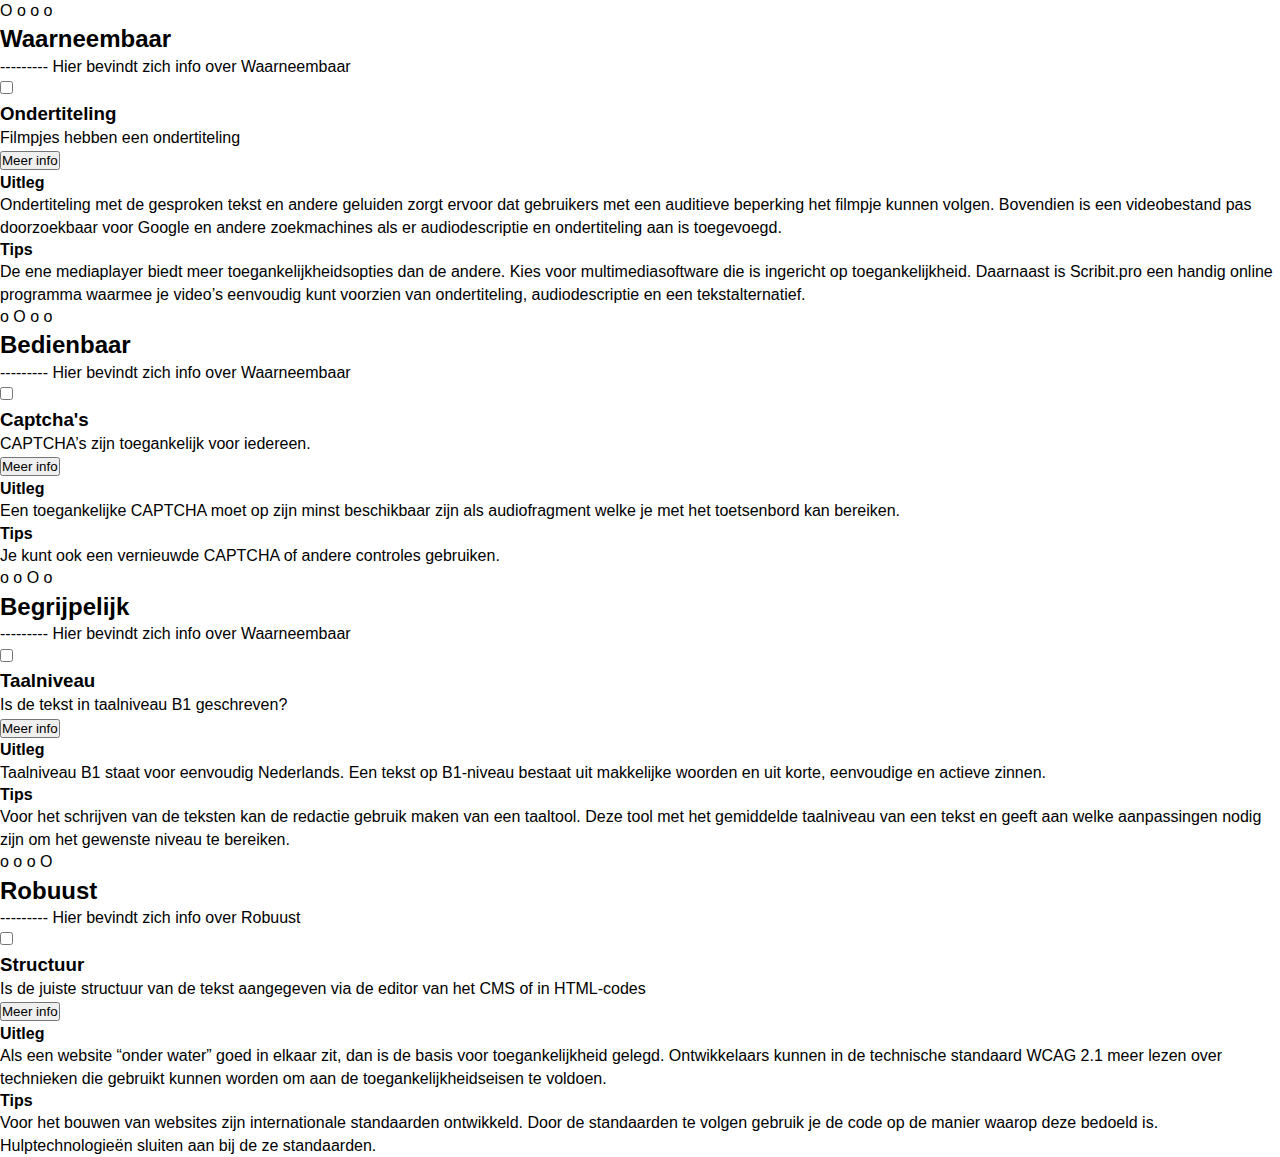
==== checklist.html @ 236f1729 "Updated Mobile CSS" ====
<!DOCTYPE html>
<html lang="nl">
  <head>
    <meta charset="UTF-8">
    <meta http-equiv="X-UA-Compatible" content="IE=edge">
    <meta name="viewport" content="width=device-width, initial-scale=1.0">
    <link rel="stylesheet" href="./styles/style.css">
    <link rel="stylesheet" href="./styles/mobile.css">

    <title>Document</title>
    <script src="scripts/script.js" defer></script>
  </head>

  <body>
    <header>
      <!-- <img src="" alt=""> -->
    </header>
    <div class="category-container">
      <!-- <h1>Checklist</h1> -->

      <!-- Section cat 1 -->
      <section class="card-container">
        <!------------------>
        <!-- Discutabel -->
        <!------------------>
        <span class="swipe-progress">O o o o</span>

        <!-- Category Title -->
        <h2>Waarneembaar</h2>
        <span class="progress-bar">---------</span>
        <span class="category-info"
          >Hier bevindt zich info over Waarneembaar</span
        >

        <!-- First Card -->
        <div class="card-wrapper">
          <!-- Card Content (Checkbox, Title & Description) -->
          <div class="card-content">
            <form class="">
              <input class="checkbox-box" type="checkbox">
            </form>
            <div class="card-inner-content-wrapper">
              <!-- Checkbox -->
              <h3 class="card-title">Ondertiteling</h3>
              <p class="card-info">Filmpjes hebben een ondertiteling</p>
              <!-- More info button -->
              <button class="card-more-info-button" >
                Meer info
              </button>
            </div>
          </div>
          <!-- Expandable Card Info -->
          <div class="card-extra-info">
            <!-- Card description -->
            <div class="rl-card-uitleg">
              <!-- Card title -->
              <h4 class="card-extra-title">Uitleg</h4>
              <!-- Card extra paragrahp -->
              <p class="card-extra-text">
                Ondertiteling met de gesproken tekst en andere geluiden zorgt
                ervoor dat gebruikers met een auditieve beperking het filmpje
                kunnen volgen. Bovendien is een videobestand pas doorzoekbaar
                voor Google en andere zoekmachines als er audiodescriptie en
                ondertiteling aan is toegevoegd.
              </p>
            </div>
            <div class="card-tips">
              <h4 class="card-extra-title">Tips</h4>
              <p class="card-extra-text">
                De ene mediaplayer biedt meer toegankelijkheidsopties dan de
                andere. Kies voor multimediasoftware die is ingericht op
                toegankelijkheid. Daarnaast is Scribit.pro een handig online
                programma waarmee je video’s eenvoudig kunt voorzien van
                ondertiteling, audiodescriptie en een tekstalternatief.
              </p>
            </div>
          </div>
        </div>
      </section>
      <!-- End of section 1 -->

      <!-- Section cat 2 -->
      <section class="card-container">
        <!------------------>
        <!-- Discutabel -->
        <!------------------>
        <span class="swipe-progress">o O o o</span>

        <!-- Category Title -->
        <h2>Bedienbaar</h2>
        <span class="progress-bar">---------</span>
        <span class="category-info">
          Hier bevindt zich info over Waarneembaar 
        </span>

        <!-- First Card -->
        <div class="card-wrapper">
          <!-- Card Content (Checkbox, Title & Description) -->
          <div class="card-content">
            <input class="checkbox-box" type="checkbox">
            <div class="card-inner-content-wrapper">
              <!-- Checkbox -->
              <h3 class="card-title">Captcha's</h3>
              <p class="card-info">
                CAPTCHA’s zijn toegankelijk voor iedereen.
              </p>
              <!-- More info button -->
              <button class="card-more-info-button" >
                Meer info
              </button>
            </div>
          </div>
          <!-- Expandable Card Info -->
          <div class="card-extra-info">
            <!-- Card description -->
            <div class="rl-card-uitleg">
              <!-- Card title -->
              <h4 class="card-extra-title">Uitleg</h4>
              <!-- Card extra paragrahp -->
              <p class="card-extra-text">
                Een toegankelijke CAPTCHA moet op zijn minst beschikbaar zijn
                als audiofragment welke je met het toetsenbord kan bereiken.
              </p>
            </div>
            <div class="card-tips">
              <h4 class="card-extra-title">Tips</h4>
              <p class="card-extra-text">
                Je kunt ook een vernieuwde CAPTCHA of andere controles
                gebruiken.
              </p>
            </div>
          </div>
        </div>
      </section>

      <!-- Section cat 3 -->
      <section class="card-container">
        <!------------------>
        <!-- Discutabel -->
        <!------------------>
        <span class="swipe-progress">o o O o</span>

        <!-- Category Title -->
        <h2>Begrijpelijk</h2>
        <span class="progress-bar">---------</span>
        <span class="category-info">
          Hier bevindt zich info over Waarneembaar
        </span>

        <!-- First Card -->
        <div class="card-wrapper">
          <!-- Card Content (Checkbox, Title & Description) -->
          <div class="card-content">
            <form class="">
              <input class="checkbox-box" type="checkbox">
            </form>
            <div class="card-inner-content-wrapper">
              <!-- Checkbox -->
              <h3 class="card-title">Taalniveau</h3>
              <p class="card-info">Is de tekst in taalniveau B1 geschreven?</p>
              <!-- More info button -->
              <button class="card-more-info-button" >
                Meer info
              </button>
            </div>
          </div>
          <!-- Expandable Card Info -->
          <div class="card-extra-info">
            <!-- Card description -->
            <div class="rl-card-uitleg">
              <!-- Card title -->
              <h4 class="card-extra-title">Uitleg</h4>
              <!-- Card extra paragrahp -->
              <p class="card-extra-text">
                Taalniveau B1 staat voor eenvoudig Nederlands. Een tekst op
                B1-niveau bestaat uit makkelijke woorden en uit korte,
                eenvoudige en actieve zinnen.
              </p>
            </div>
            <div class="card-tips">
              <h4 class="card-extra-title">Tips</h4>
              <p class="card-extra-text">
                Voor het schrijven van de teksten kan de redactie gebruik maken
                van een taaltool. Deze tool met het gemiddelde taalniveau van
                een tekst en geeft aan welke aanpassingen nodig zijn om het
                gewenste niveau te bereiken.
              </p>
            </div>
          </div>
        </div>
      </section>
      <!-- End of section 3 -->

      <!-- Section cat 4 -->
      <section class="card-container">
        <!------------------>
        <!-- Discutabel -->
        <!------------------>
        <span class="swipe-progress">o o o O</span>

        <!-- Category Title -->
        <h2>Robuust</h2>
        <span class="progress-bar">---------</span>
        <span class="category-info"> Hier bevindt zich info over Robuust </span>

        <!-- First Card -->
        <div class="card-wrapper">
          <!-- Card Content (Checkbox, Title & Description) -->
          <div class="card-content">
            <form class="">
              <input class="checkbox-box" type="checkbox">
            </form>
            <div class="card-inner-content-wrapper">
              <!-- Checkbox -->
              <h3 class="card-title">Structuur</h3>
              <p class="card-info">
                Is de juiste structuur van de tekst aangegeven via de editor van
                het CMS of in HTML-codes
              </p>
              <!-- More info button -->
              <button class="card-more-info-button">
                Meer info
              </button>
            </div>
          </div>
          <!-- Expandable Card Info -->
          <div class="card-extra-info">
            <!-- Card description -->
            <div class="rl-card-uitleg">
              <!-- Card title -->
              <h4 class="card-extra-title">Uitleg</h4>
              <!-- Card extra paragrahp -->
              <p class="card-extra-text">
                Als een website “onder water” goed in elkaar zit, dan is de
                basis voor toegankelijkheid gelegd. Ontwikkelaars kunnen in de
                technische standaard WCAG 2.1 meer lezen over technieken die
                gebruikt kunnen worden om aan de toegankelijkheidseisen te
                voldoen.
              </p>
            </div>
            <div class="card-tips">
              <h4 class="card-extra-title">Tips</h4>
              <p class="card-extra-text">
                Voor het bouwen van websites zijn internationale standaarden
                ontwikkeld. Door de standaarden te volgen gebruik je de code op
                de manier waarop deze bedoeld is. Hulptechnologieën sluiten aan
                bij de ze standaarden.
              </p>
            </div>
          </div>
        </div>
      </section>
      <!-- End of section 4 -->
    </div>
    <!-- closing tag of container -->
  </body>
</html>
---- styles/style.css ----
:root {
  --test-color: #e4e68e;
  --card-content-background: #eeeeee;
  --lightblue: lightblue;
  --lightgreen: lightgreen;
  --magenta: #b9005f;
  --gradient-magenta: linear-gradient(to right, #b9005f, #e30059);
  --groen: #25ae93;
  --blauw: #606eb3;
  --grijs: #f3f3f3;
  --wit: #fff;
  --geel: #ffd05f;
}

@import url("https://fonts.googleapis.com/css2?family=Fira+Sans:wght@400;500&display=swap");

@font-face {
  font-family: "Fira Sans Medium";
  font-style: normal;
  font-weight: 500;
  src: local("Fire Sans Medium") url(../assets/fonts/FiraSans-Medium.ttf) format("truetype");
}


/* CSS reset */
* {
  padding: 0;
  margin: 0;
  box-sizing: border-box;
}

h1,h2,h3,h4,h5,h6 {
  font-family: 'Fira Sans', sans-serif;
}

ul{
  list-style-type: none;
}

a{
  text-decoration: none;
}

html {
  scroll-behavior: smooth;
  width: 100%;
  font-family: 'Fira Sans', sans-serif;
  font-weight: initial;
}


/* Content styling */

body {
  height: 100%;
  font: 100%/1.4 'Fira Sans Regular', sans-serif;
}

header {
  width: 100%;
  height: auto;
  display: block;
  position: sticky;
  top: 0;
}

header #logo {
  width: auto;
  height: 5rem;
  border: 4px solid #fff;
  border-radius: 0 0 3em 0;
  background-color: #fff;
  position: absolute;
  z-index: 2;
}

header #logo::after {
  width: 1em;
  aspect-ratio: 1/1;
  /* background-color: #f72e96; */
}

#after-curve {
  width: 100%;
  height: 2.5em;
  background-color: #fff;
  float: inline-end;
  position: inherit;
}

#after-curve::before {
  content: "";
  width: 3.5em;
  height: 3.5em;
  position: absolute;
  top: 2.5em;
  box-shadow: 0.1em -1em 0 -0.2em white;
  border-radius: 60% 0 0 0;
}

#curve {
  width: 1em;
  height: 2em;
  display: block;
  background-color: sierra;
}
---- styles/mobile.css ----
@media (max-width: 768px) {
  @import url("https://fonts.googleapis.com/css2?family=Fira+Sans:wght@400;500&display=swap");
  body {
    /* display: flex; */
    background-color: #eeeeee;
  }

  /* Header */
  header #logo{
    padding: 0.5em 1.2em;
    width: 14rem;
}

#after-curve::before {
    left: 13.3em;
}

  .topnav form {
    display: flex;
    align-items: center;
    justify-content: center;
    z-index: 2;
  }

  .topnav {
    /* overflow: hidden; */
    width: 100%;
    display: flex;
    justify-content: flex-end;
    position: relative;
    z-index: 2;
  }

  .menu-label {
    color: black;
    font-size: .8rem;
    position: absolute;
    top: 0;
    right: 0;
    margin-right: 1em;
    margin-top: 0.5em;
    display: flex;
    flex-direction: column-reverse;
    align-items: center;
}

  .primaire-nav {
    display: none;
  }

  /* Body */

  .zero-state {
    background-color: var(--magenta);
    color: var(--wit);
    display: flex;
    /* overflow: hidden; */
    flex-direction: column;
    align-items: center;
    justify-content: center;
    height: 18rem;
    width: 100%;
  }

  .zero-state h1 {
    font-size: 1.25rem;
    font-weight: 600;
  }


  .zero-state .hero-buttons {
    display: flex;
    margin-top: 1rem;
    column-gap: 1rem;
    
  }

  .call-to-action {
    background-color: var(--groen);
  }

  .lees-meer {
    background-color: var(--blauw);
  }

  .zero-state a {
    margin-top: 1rem;
    color: var(--wit);
    height: auto;
    padding: 0.6rem 0.5rem;
    border-radius: 0.3rem;
    width: auto;
  }

  /* Homepage info content */

  .homepage-info {
    padding: 1.5rem;
    gap: 1.5rem;
  }

  .homepage-info, .homepage-info > article{
    display: flex;
    flex-direction: column;
  }

  .homepage-info > article {
    gap: 0.75rem;
  }

  .homepage-info h2 {
    font-size: 1rem;
    padding: 0;
  }

  .homepage-info p {
    max-width: 30rem;
    /* padding: 1em; */
  }


  /* Checklist */

  .category-container {
    display: flex;
    background-color: var(--test-color);
    min-height: 30em;
    margin: 0 auto;
    padding: 1em;
  }

  .category-container {
    overflow-y: hidden;
    gap: 1em;
  }

  section:nth-of-type(1) {
    background-color: var(--blauw);
  }
  section:nth-of-type(2) {
    background-color: var(--groen);
  }
  section:nth-of-type(3) {
    background-color: var(--geel);
  }
  section:nth-of-type(4) {
    background-color: var(--lightgreen);
  }

  .card-container {
    display: flex;
    flex-direction: column;
    min-width: calc(100vw - 1rem - 1rem);
    padding: 1rem 1rem;
  }

  .swipe-progress {
    display: flex;
    align-items: center;
    justify-content: center;
    margin-bottom: 1rem;
  }
  .progress-bar {
    margin: 0 auto;
  }

  h2 {
    padding: 0.3rem 1rem;
  }

  .card-wrapper {
    margin-top: 1rem;
    background-color: var(--card-content-background);
    border-radius: 0.4rem;
    width: 100%;
    padding: 1em;
    height: auto;
    min-height: 6rem;
  }

  .card-content {
    display: flex;
    align-items: center;
    width: 100%;
    gap: 0.5rem;
  }

  /* Child element van het card-content element */
  .card-inner-content-wrapper {
    position: relative;
    width: 100%;
    padding: 0 0.4rem;
  }

  /* Button van de cards */
  .card-more-info-button {
    /* display: flex; */
    position: relative;
    border-radius: 0.4rem;
    padding: 0.2rem 0.3rem;
    /* position: absolute; */
    height: 1.5rem;
    /* top: 0; */
    bottom: -0.5rem;
    right: 0;
  }

  .card-extra-info {
    margin: 1rem 0;
    display: none;
    flex-direction: column;
    row-gap: 1rem;
    transition: 0.2s ease;
  }

  /* H4 titel van de cards */
  .card-extra-title {
    margin-bottom: 0.5rem;
  }

  .hideCard {
    /* visibility: hidden; */
    display: flex;
  }
}
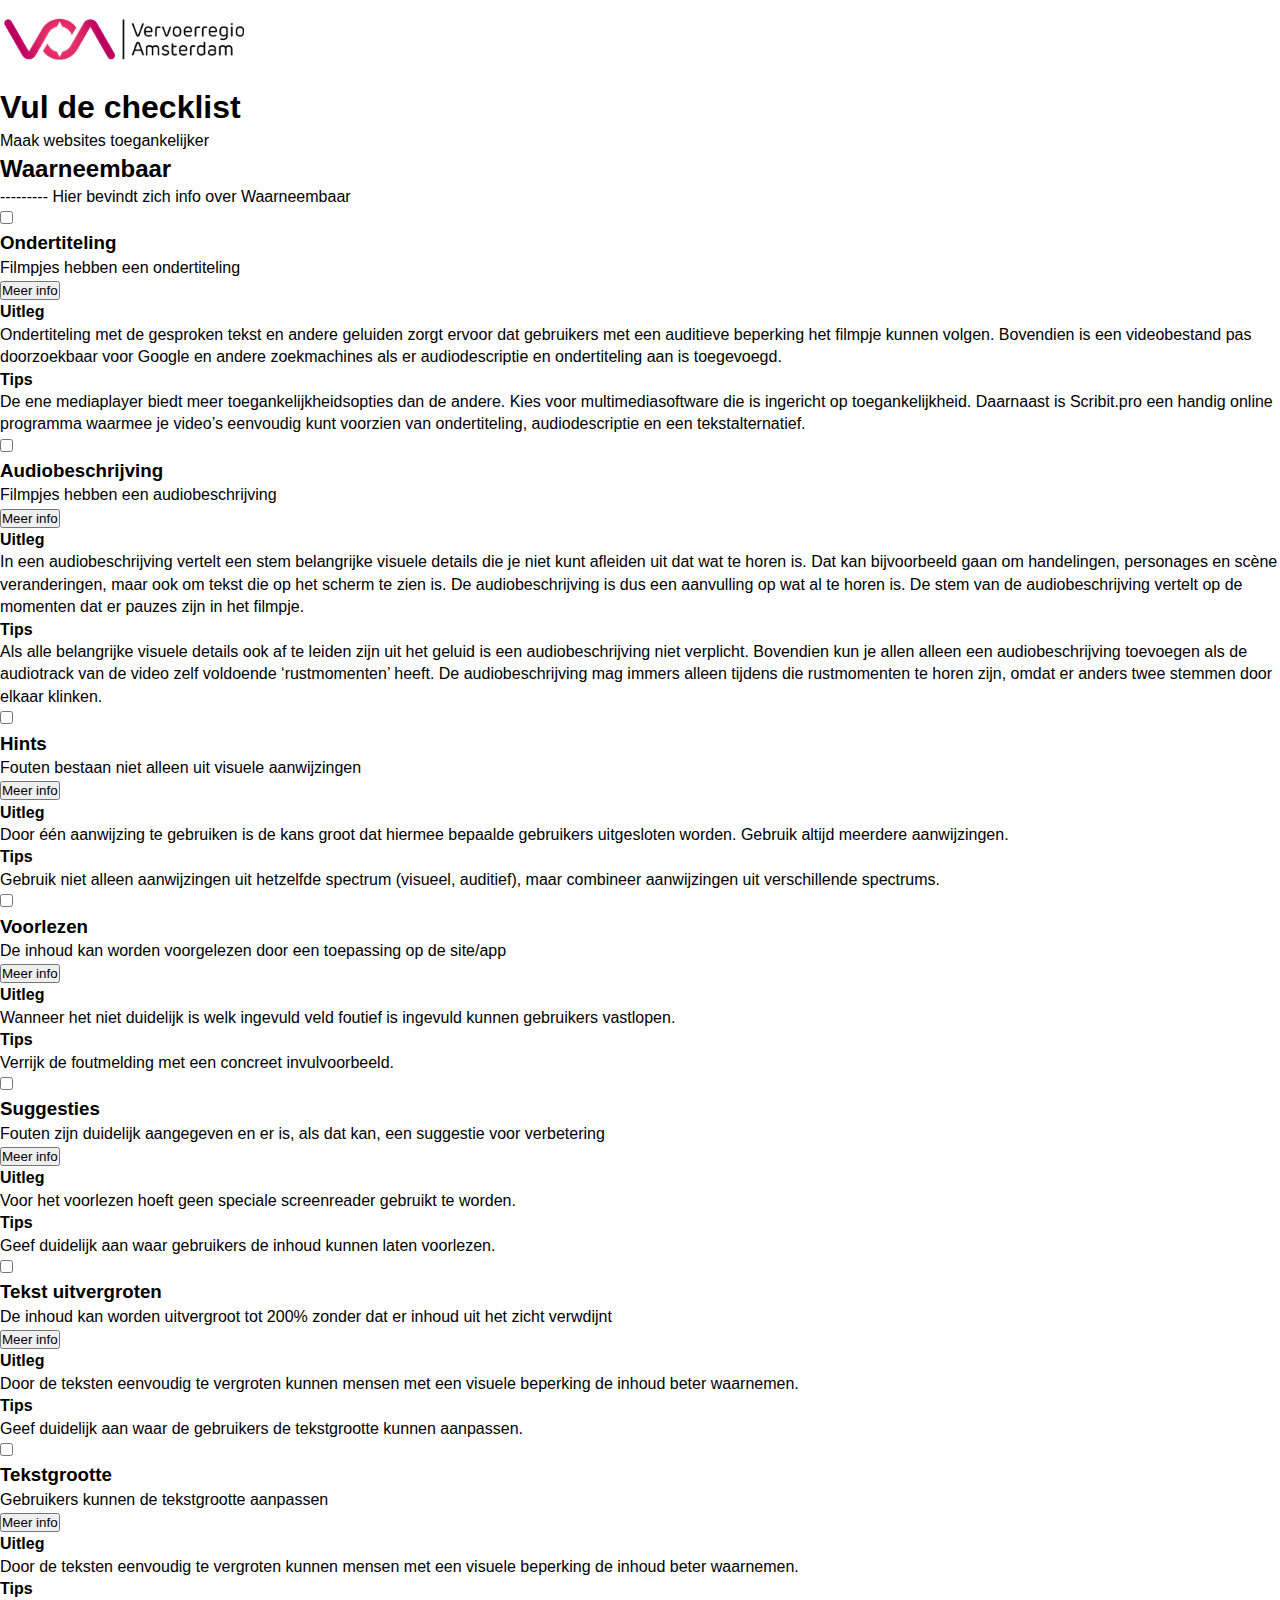
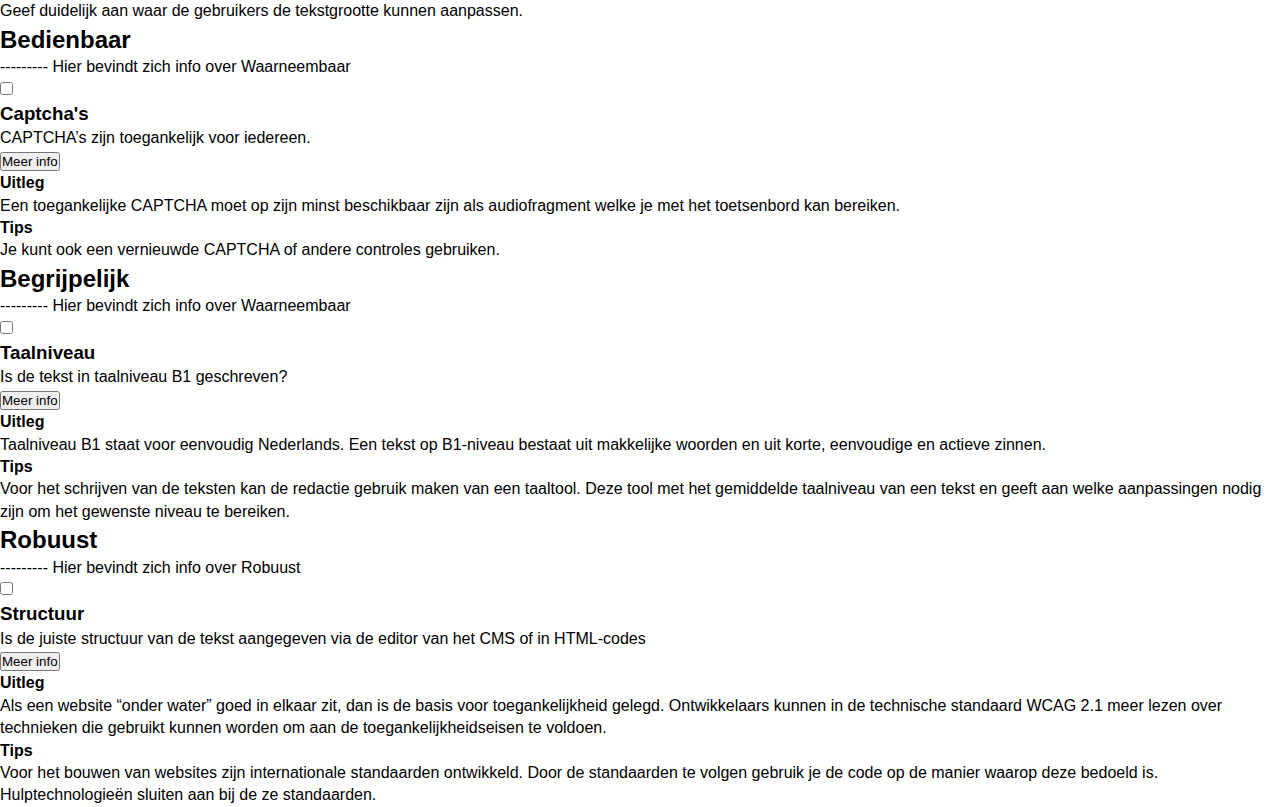
==== commit 191c9154: "Updated Checklist - Waarneembaar" ====
--- a/checklist.html
+++ b/checklist.html
@@ -1,11 +1,11 @@
 <!DOCTYPE html>
 <html lang="nl">
   <head>
-    <meta charset="UTF-8">
-    <meta http-equiv="X-UA-Compatible" content="IE=edge">
-    <meta name="viewport" content="width=device-width, initial-scale=1.0">
-    <link rel="stylesheet" href="./styles/style.css">
-    <link rel="stylesheet" href="./styles/mobile.css">
+    <meta charset="UTF-8" />
+    <meta http-equiv="X-UA-Compatible" content="IE=edge" />
+    <meta name="viewport" content="width=device-width, initial-scale=1.0" />
+    <link rel="stylesheet" href="./styles/style.css" />
+    <link rel="stylesheet" href="./styles/mobile.css" />
 
     <title>Document</title>
     <script src="scripts/script.js" defer></script>
@@ -13,17 +13,48 @@
 
   <body>
     <header>
-      <!-- <img src="" alt=""> -->
+      <img
+        src="./assets/images/logo.png"
+        alt="Logo Vervoerregio Amsterdam"
+        id="logo"
+      />
+      <div id="after-curve"></div>
+      <div class="topnav">
+        <!-- <label class="menu-label" for="menu-btn">
+          Menu
+            <button class="menu-toggle" id="menu-btn">
+                <i id="menu-icon" class="fa fa-bars"></i>
+            </button>
+        </label> -->
+        <!-- <form>
+          <input type="search" placeholder="Zoek hier!">
+        </form> -->
+        <nav id="primaire-nav" class="primaire-nav">
+          <ul>
+            <li><a href="index.html">Home</a></li>
+            <li><a href="richtlijnen.html">Checklist</a></li>
+          </ul>
+        </nav>
+      </div>
     </header>
+
+    <article class="zero-state">
+      <h1>Vul de checklist</h1>
+      <p>Maak websites toegankelijker</p>
+    </article>
+
     <div class="category-container">
-      <!-- <h1>Checklist</h1> -->
-
+      <div class="swipe-indicator">
+        <span class="swipe-indicator-item"></span>
+        <span class="swipe-indicator-item"></span>
+        <span class="swipe-indicator-item"></span>
+        <span class="swipe-indicator-item"></span>
+      </div>
       <!-- Section cat 1 -->
       <section class="card-container">
         <!------------------>
         <!-- Discutabel -->
         <!------------------>
-        <span class="swipe-progress">O o o o</span>
 
         <!-- Category Title -->
         <h2>Waarneembaar</h2>
@@ -37,16 +68,14 @@
           <!-- Card Content (Checkbox, Title & Description) -->
           <div class="card-content">
             <form class="">
-              <input class="checkbox-box" type="checkbox">
+              <input class="checkbox-box" type="checkbox" />
             </form>
             <div class="card-inner-content-wrapper">
               <!-- Checkbox -->
               <h3 class="card-title">Ondertiteling</h3>
               <p class="card-info">Filmpjes hebben een ondertiteling</p>
               <!-- More info button -->
-              <button class="card-more-info-button" >
-                Meer info
-              </button>
+              <button class="card-more-info-button">Meer info</button>
             </div>
           </div>
           <!-- Expandable Card Info -->
@@ -76,6 +105,251 @@
             </div>
           </div>
         </div>
+
+        <!-- Second Card -->
+        <div class="card-wrapper">
+          <!-- Card Content (Checkbox, Title & Description) -->
+          <div class="card-content">
+            <form class="">
+              <input class="checkbox-box" type="checkbox" />
+            </form>
+            <div class="card-inner-content-wrapper">
+              <!-- Checkbox -->
+              <h3 class="card-title">Audiobeschrijving</h3>
+              <p class="card-info">Filmpjes hebben een audiobeschrijving</p>
+              <!-- More info button -->
+              <button class="card-more-info-button">Meer info</button>
+            </div>
+          </div>
+          <!-- Expandable Card Info -->
+          <div class="card-extra-info">
+            <!-- Card description -->
+            <div class="rl-card-uitleg">
+              <!-- Card title -->
+              <h4 class="card-extra-title">Uitleg</h4>
+              <!-- Card extra paragrahp -->
+              <p class="card-extra-text">
+                In een audiobeschrijving vertelt een stem belangrijke visuele
+                details die je niet kunt afleiden uit dat wat te horen is. Dat
+                kan bijvoorbeeld gaan om handelingen, personages en scène
+                veranderingen, maar ook om tekst die op het scherm te zien is.
+                De audiobeschrijving is dus een aanvulling op wat al te horen
+                is. De stem van de audiobeschrijving vertelt op de momenten dat
+                er pauzes zijn in het filmpje.
+              </p>
+            </div>
+            <div class="card-tips">
+              <h4 class="card-extra-title">Tips</h4>
+              <p class="card-extra-text">
+                Als alle belangrijke visuele details ook af te leiden zijn uit
+                het geluid is een audiobeschrijving niet verplicht. Bovendien
+                kun je allen alleen een audiobeschrijving toevoegen als de
+                audiotrack van de video zelf voldoende ‘rustmomenten’ heeft. De
+                audiobeschrijving mag immers alleen tijdens die rustmomenten te
+                horen zijn, omdat er anders twee stemmen door elkaar klinken.
+              </p>
+            </div>
+          </div>
+        </div>
+
+        <!-- Third Card -->
+        <div class="card-wrapper">
+          <!-- Card Content (Checkbox, Title & Description) -->
+          <div class="card-content">
+            <form class="">
+              <input class="checkbox-box" type="checkbox" />
+            </form>
+            <div class="card-inner-content-wrapper">
+              <!-- Checkbox -->
+              <h3 class="card-title">Hints</h3>
+              <p class="card-info">
+                Fouten bestaan niet alleen uit visuele aanwijzingen
+              </p>
+              <!-- More info button -->
+              <button class="card-more-info-button">Meer info</button>
+            </div>
+          </div>
+          <!-- Expandable Card Info -->
+          <div class="card-extra-info">
+            <!-- Card description -->
+            <div class="rl-card-uitleg">
+              <!-- Card title -->
+              <h4 class="card-extra-title">Uitleg</h4>
+              <!-- Card extra paragrahp -->
+              <p class="card-extra-text">
+                Door één aanwijzing te gebruiken is de kans groot dat hiermee
+                bepaalde gebruikers uitgesloten worden. Gebruik altijd meerdere
+                aanwijzingen.
+              </p>
+            </div>
+            <div class="card-tips">
+              <h4 class="card-extra-title">Tips</h4>
+              <p class="card-extra-text">
+                Gebruik niet alleen aanwijzingen uit hetzelfde spectrum
+                (visueel, auditief), maar combineer aanwijzingen uit
+                verschillende spectrums.
+              </p>
+            </div>
+          </div>
+        </div>
+
+        <!-- Fourth Card -->
+        <div class="card-wrapper">
+          <!-- Card Content (Checkbox, Title & Description) -->
+          <div class="card-content">
+            <form class="">
+              <input class="checkbox-box" type="checkbox" />
+            </form>
+            <div class="card-inner-content-wrapper">
+              <!-- Checkbox -->
+              <h3 class="card-title">Voorlezen</h3>
+              <p class="card-info">
+                De inhoud kan worden voorgelezen door een toepassing op de
+                site/app
+              </p>
+              <!-- More info button -->
+              <button class="card-more-info-button">Meer info</button>
+            </div>
+          </div>
+          <!-- Expandable Card Info -->
+          <div class="card-extra-info">
+            <!-- Card description -->
+            <div class="rl-card-uitleg">
+              <!-- Card title -->
+              <h4 class="card-extra-title">Uitleg</h4>
+              <!-- Card extra paragrahp -->
+              <p class="card-extra-text">
+                Wanneer het niet duidelijk is welk ingevuld veld foutief is
+                ingevuld kunnen gebruikers vastlopen.
+              </p>
+            </div>
+            <div class="card-tips">
+              <h4 class="card-extra-title">Tips</h4>
+              <p class="card-extra-text">
+                Verrijk de foutmelding met een concreet invulvoorbeeld.
+              </p>
+            </div>
+          </div>
+        </div>
+
+        <!-- Fifth Card -->
+        <div class="card-wrapper">
+          <!-- Card Content (Checkbox, Title & Description) -->
+          <div class="card-content">
+            <form class="">
+              <input class="checkbox-box" type="checkbox" />
+            </form>
+            <div class="card-inner-content-wrapper">
+              <!-- Checkbox -->
+              <h3 class="card-title">Suggesties</h3>
+              <p class="card-info">
+                Fouten zijn duidelijk aangegeven en er is, als dat kan, een
+                suggestie voor verbetering
+              </p>
+              <!-- More info button -->
+              <button class="card-more-info-button">Meer info</button>
+            </div>
+          </div>
+          <!-- Expandable Card Info -->
+          <div class="card-extra-info">
+            <!-- Card description -->
+            <div class="rl-card-uitleg">
+              <!-- Card title -->
+              <h4 class="card-extra-title">Uitleg</h4>
+              <!-- Card extra paragrahp -->
+              <p class="card-extra-text">
+                Voor het voorlezen hoeft geen speciale screenreader gebruikt te
+                worden.
+              </p>
+            </div>
+            <div class="card-tips">
+              <h4 class="card-extra-title">Tips</h4>
+              <p class="card-extra-text">
+                Geef duidelijk aan waar gebruikers de inhoud kunnen laten
+                voorlezen.
+              </p>
+            </div>
+          </div>
+        </div>
+
+        <!-- Sixth Card -->
+        <div class="card-wrapper">
+          <!-- Card Content (Checkbox, Title & Description) -->
+          <div class="card-content">
+            <form class="">
+              <input class="checkbox-box" type="checkbox" />
+            </form>
+            <div class="card-inner-content-wrapper">
+              <!-- Checkbox -->
+              <h3 class="card-title">Tekst uitvergroten</h3>
+              <p class="card-info">
+                De inhoud kan worden uitvergroot tot 200% zonder dat er inhoud
+                uit het zicht verwdijnt
+              </p>
+              <!-- More info button -->
+              <button class="card-more-info-button">Meer info</button>
+            </div>
+          </div>
+          <!-- Expandable Card Info -->
+          <div class="card-extra-info">
+            <!-- Card description -->
+            <div class="rl-card-uitleg">
+              <!-- Card title -->
+              <h4 class="card-extra-title">Uitleg</h4>
+              <!-- Card extra paragrahp -->
+              <p class="card-extra-text">
+                Door de teksten eenvoudig te vergroten kunnen mensen met een
+                visuele beperking de inhoud beter waarnemen.
+              </p>
+            </div>
+            <div class="card-tips">
+              <h4 class="card-extra-title">Tips</h4>
+              <p class="card-extra-text">
+                Geef duidelijk aan waar de gebruikers de tekstgrootte kunnen
+                aanpassen.
+              </p>
+            </div>
+          </div>
+        </div>
+
+        <!-- Seventh Card -->
+        <div class="card-wrapper">
+          <!-- Card Content (Checkbox, Title & Description) -->
+          <div class="card-content">
+            <form class="">
+              <input class="checkbox-box" type="checkbox" />
+            </form>
+            <div class="card-inner-content-wrapper">
+              <!-- Checkbox -->
+              <h3 class="card-title">Tekstgrootte</h3>
+              <p class="card-info">
+                Gebruikers kunnen de tekstgrootte aanpassen
+              </p>
+              <!-- More info button -->
+              <button class="card-more-info-button">Meer info</button>
+            </div>
+          </div>
+          <!-- Expandable Card Info -->
+          <div class="card-extra-info">
+            <!-- Card description -->
+            <div class="rl-card-uitleg">
+              <!-- Card title -->
+              <h4 class="card-extra-title">Uitleg</h4>
+              <!-- Card extra paragrahp -->
+              <p class="card-extra-text">
+                Door de teksten eenvoudig te vergroten kunnen mensen met een
+                visuele beperking de inhoud beter waarnemen.
+              </p>
+            </div>
+            <div class="card-tips">
+              <h4 class="card-extra-title">Tips</h4>
+              <p class="card-extra-text">
+                Geef duidelijk aan waar de gebruikers de tekstgrootte kunnen
+                aanpassen.
+              </p>
+            </div>
+          </div>
+        </div>
       </section>
       <!-- End of section 1 -->
 
@@ -84,20 +358,19 @@
         <!------------------>
         <!-- Discutabel -->
         <!------------------>
-        <span class="swipe-progress">o O o o</span>
 
         <!-- Category Title -->
         <h2>Bedienbaar</h2>
         <span class="progress-bar">---------</span>
         <span class="category-info">
-          Hier bevindt zich info over Waarneembaar 
+          Hier bevindt zich info over Waarneembaar
         </span>
 
         <!-- First Card -->
         <div class="card-wrapper">
           <!-- Card Content (Checkbox, Title & Description) -->
           <div class="card-content">
-            <input class="checkbox-box" type="checkbox">
+            <input class="checkbox-box" type="checkbox" />
             <div class="card-inner-content-wrapper">
               <!-- Checkbox -->
               <h3 class="card-title">Captcha's</h3>
@@ -105,9 +378,7 @@
                 CAPTCHA’s zijn toegankelijk voor iedereen.
               </p>
               <!-- More info button -->
-              <button class="card-more-info-button" >
-                Meer info
-              </button>
+              <button class="card-more-info-button">Meer info</button>
             </div>
           </div>
           <!-- Expandable Card Info -->
@@ -138,7 +409,6 @@
         <!------------------>
         <!-- Discutabel -->
         <!------------------>
-        <span class="swipe-progress">o o O o</span>
 
         <!-- Category Title -->
         <h2>Begrijpelijk</h2>
@@ -152,16 +422,14 @@
           <!-- Card Content (Checkbox, Title & Description) -->
           <div class="card-content">
             <form class="">
-              <input class="checkbox-box" type="checkbox">
+              <input class="checkbox-box" type="checkbox" />
             </form>
             <div class="card-inner-content-wrapper">
               <!-- Checkbox -->
               <h3 class="card-title">Taalniveau</h3>
               <p class="card-info">Is de tekst in taalniveau B1 geschreven?</p>
               <!-- More info button -->
-              <button class="card-more-info-button" >
-                Meer info
-              </button>
+              <button class="card-more-info-button">Meer info</button>
             </div>
           </div>
           <!-- Expandable Card Info -->
@@ -196,7 +464,6 @@
         <!------------------>
         <!-- Discutabel -->
         <!------------------>
-        <span class="swipe-progress">o o o O</span>
 
         <!-- Category Title -->
         <h2>Robuust</h2>
@@ -208,7 +475,7 @@
           <!-- Card Content (Checkbox, Title & Description) -->
           <div class="card-content">
             <form class="">
-              <input class="checkbox-box" type="checkbox">
+              <input class="checkbox-box" type="checkbox" />
             </form>
             <div class="card-inner-content-wrapper">
               <!-- Checkbox -->
@@ -218,9 +485,7 @@
                 het CMS of in HTML-codes
               </p>
               <!-- More info button -->
-              <button class="card-more-info-button">
-                Meer info
-              </button>
+              <button class="card-more-info-button">Meer info</button>
             </div>
           </div>
           <!-- Expandable Card Info -->
--- a/styles/mobile.css
+++ b/styles/mobile.css
@@ -175,7 +175,7 @@
     width: 100%;
     padding: 1em;
     height: auto;
-    min-height: 6rem;
+    min-height: 8rem;
   }
 
   .card-content {
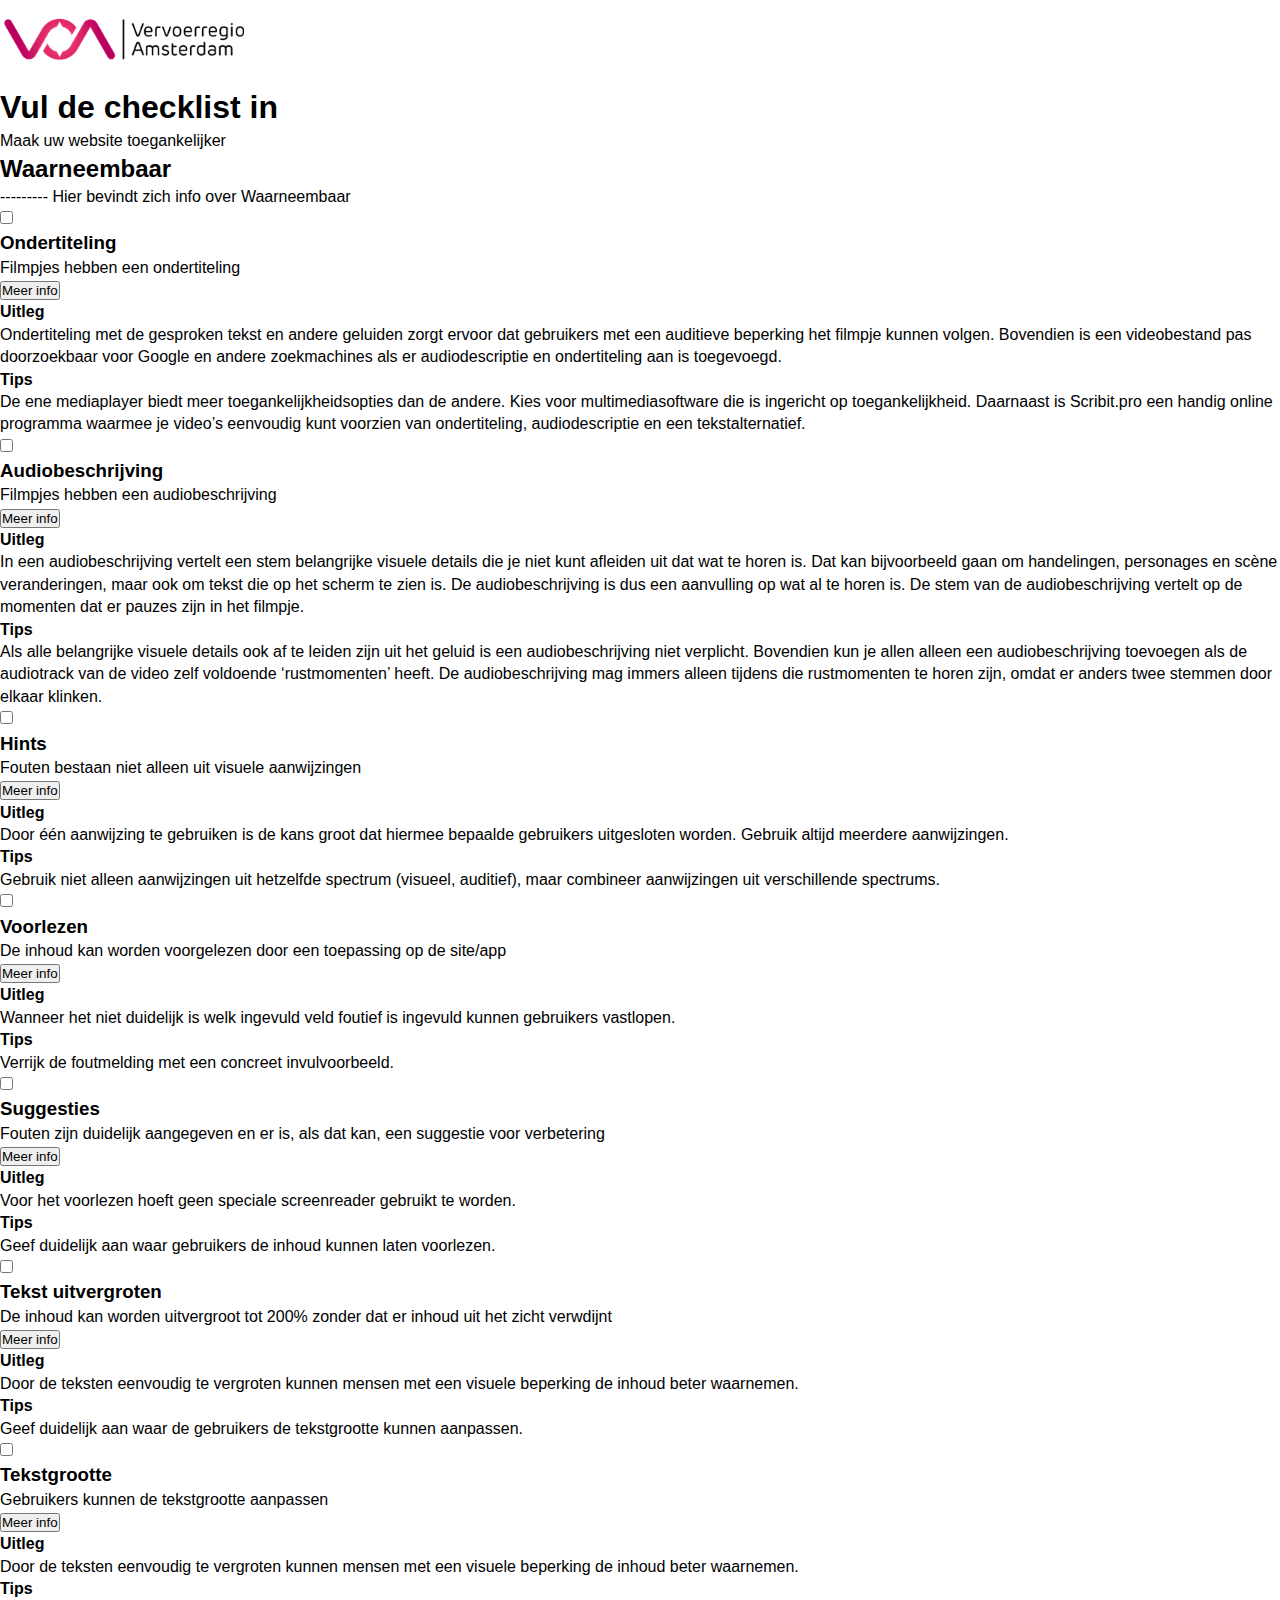
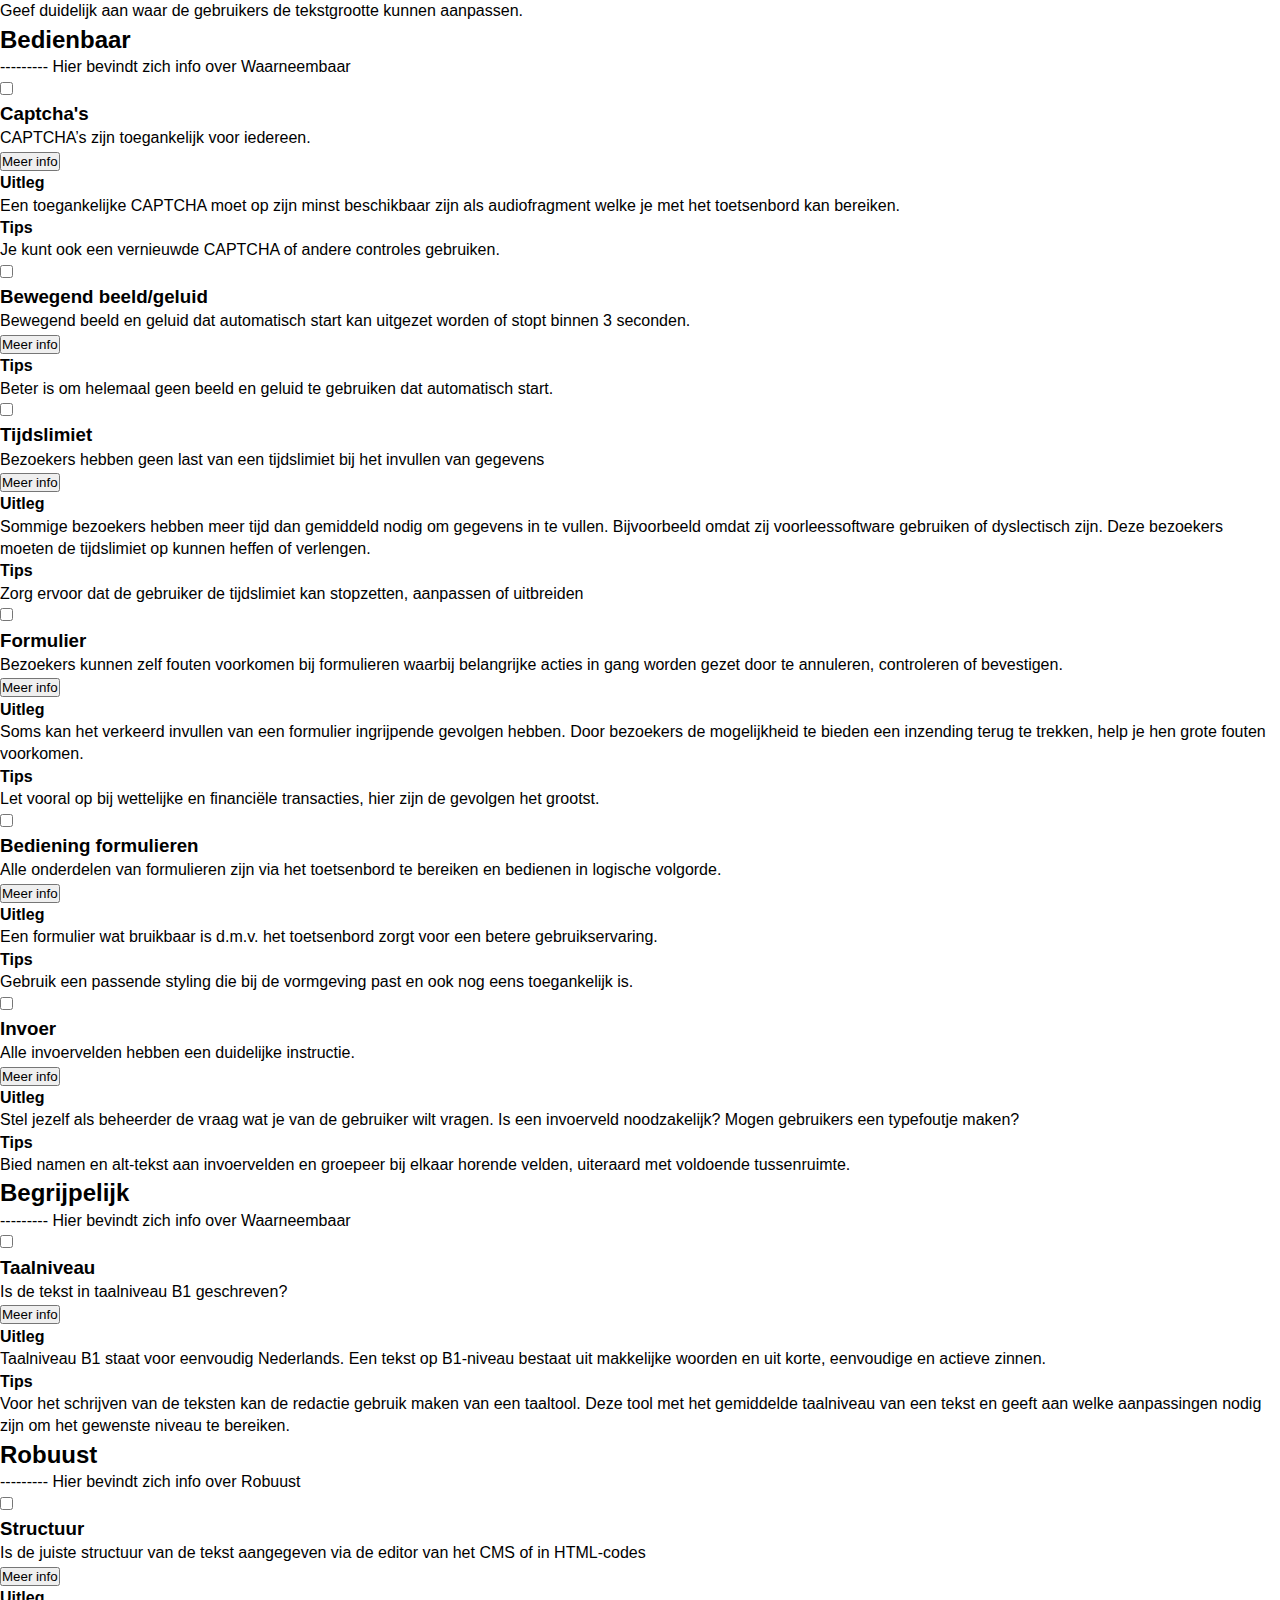
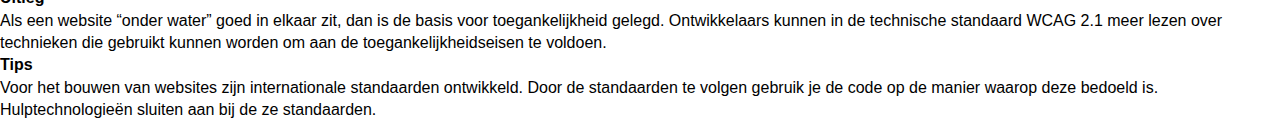
==== commit 32d54041: "Updated Checklist - Bedienbaar" ====
--- a/checklist.html
+++ b/checklist.html
@@ -1,522 +1,722 @@
 <!DOCTYPE html>
 <html lang="nl">
-  <head>
-    <meta charset="UTF-8" />
-    <meta http-equiv="X-UA-Compatible" content="IE=edge" />
-    <meta name="viewport" content="width=device-width, initial-scale=1.0" />
-    <link rel="stylesheet" href="./styles/style.css" />
-    <link rel="stylesheet" href="./styles/mobile.css" />
-
-    <title>Document</title>
-    <script src="scripts/script.js" defer></script>
-  </head>
-
-  <body>
-    <header>
-      <img
-        src="./assets/images/logo.png"
-        alt="Logo Vervoerregio Amsterdam"
-        id="logo"
-      />
-      <div id="after-curve"></div>
-      <div class="topnav">
-        <!-- <label class="menu-label" for="menu-btn">
+
+<head>
+  <meta charset="UTF-8" />
+  <meta http-equiv="X-UA-Compatible" content="IE=edge" />
+  <meta name="viewport" content="width=device-width, initial-scale=1.0" />
+  <link rel="stylesheet" href="./styles/style.css" />
+  <link rel="stylesheet" href="./styles/mobile.css" />
+
+  <title>Document</title>
+  <script src="scripts/script.js" defer></script>
+</head>
+
+<body>
+  <header>
+    <img src="./assets/images/logo.png" alt="Logo Vervoerregio Amsterdam" id="logo" />
+    <div id="after-curve"></div>
+    <div class="topnav">
+      <!-- <label class="menu-label" for="menu-btn">
           Menu
             <button class="menu-toggle" id="menu-btn">
                 <i id="menu-icon" class="fa fa-bars"></i>
             </button>
         </label> -->
-        <!-- <form>
+      <!-- <form>
           <input type="search" placeholder="Zoek hier!">
         </form> -->
-        <nav id="primaire-nav" class="primaire-nav">
-          <ul>
-            <li><a href="index.html">Home</a></li>
-            <li><a href="richtlijnen.html">Checklist</a></li>
-          </ul>
-        </nav>
-      </div>
-    </header>
-
-    <article class="zero-state">
-      <h1>Vul de checklist</h1>
-      <p>Maak websites toegankelijker</p>
-    </article>
-
-    <div class="category-container">
-      <div class="swipe-indicator">
-        <span class="swipe-indicator-item"></span>
-        <span class="swipe-indicator-item"></span>
-        <span class="swipe-indicator-item"></span>
-        <span class="swipe-indicator-item"></span>
-      </div>
-      <!-- Section cat 1 -->
-      <section class="card-container">
-        <!------------------>
-        <!-- Discutabel -->
-        <!------------------>
-
-        <!-- Category Title -->
-        <h2>Waarneembaar</h2>
-        <span class="progress-bar">---------</span>
-        <span class="category-info"
-          >Hier bevindt zich info over Waarneembaar</span
-        >
-
-        <!-- First Card -->
-        <div class="card-wrapper">
-          <!-- Card Content (Checkbox, Title & Description) -->
-          <div class="card-content">
-            <form class="">
-              <input class="checkbox-box" type="checkbox" />
-            </form>
-            <div class="card-inner-content-wrapper">
-              <!-- Checkbox -->
-              <h3 class="card-title">Ondertiteling</h3>
-              <p class="card-info">Filmpjes hebben een ondertiteling</p>
-              <!-- More info button -->
-              <button class="card-more-info-button">Meer info</button>
-            </div>
-          </div>
-          <!-- Expandable Card Info -->
-          <div class="card-extra-info">
-            <!-- Card description -->
-            <div class="rl-card-uitleg">
-              <!-- Card title -->
-              <h4 class="card-extra-title">Uitleg</h4>
-              <!-- Card extra paragrahp -->
-              <p class="card-extra-text">
-                Ondertiteling met de gesproken tekst en andere geluiden zorgt
-                ervoor dat gebruikers met een auditieve beperking het filmpje
-                kunnen volgen. Bovendien is een videobestand pas doorzoekbaar
-                voor Google en andere zoekmachines als er audiodescriptie en
-                ondertiteling aan is toegevoegd.
-              </p>
-            </div>
-            <div class="card-tips">
-              <h4 class="card-extra-title">Tips</h4>
-              <p class="card-extra-text">
-                De ene mediaplayer biedt meer toegankelijkheidsopties dan de
-                andere. Kies voor multimediasoftware die is ingericht op
-                toegankelijkheid. Daarnaast is Scribit.pro een handig online
-                programma waarmee je video’s eenvoudig kunt voorzien van
-                ondertiteling, audiodescriptie en een tekstalternatief.
-              </p>
-            </div>
-          </div>
-        </div>
-
-        <!-- Second Card -->
-        <div class="card-wrapper">
-          <!-- Card Content (Checkbox, Title & Description) -->
-          <div class="card-content">
-            <form class="">
-              <input class="checkbox-box" type="checkbox" />
-            </form>
-            <div class="card-inner-content-wrapper">
-              <!-- Checkbox -->
-              <h3 class="card-title">Audiobeschrijving</h3>
-              <p class="card-info">Filmpjes hebben een audiobeschrijving</p>
-              <!-- More info button -->
-              <button class="card-more-info-button">Meer info</button>
-            </div>
-          </div>
-          <!-- Expandable Card Info -->
-          <div class="card-extra-info">
-            <!-- Card description -->
-            <div class="rl-card-uitleg">
-              <!-- Card title -->
-              <h4 class="card-extra-title">Uitleg</h4>
-              <!-- Card extra paragrahp -->
-              <p class="card-extra-text">
-                In een audiobeschrijving vertelt een stem belangrijke visuele
-                details die je niet kunt afleiden uit dat wat te horen is. Dat
-                kan bijvoorbeeld gaan om handelingen, personages en scène
-                veranderingen, maar ook om tekst die op het scherm te zien is.
-                De audiobeschrijving is dus een aanvulling op wat al te horen
-                is. De stem van de audiobeschrijving vertelt op de momenten dat
-                er pauzes zijn in het filmpje.
-              </p>
-            </div>
-            <div class="card-tips">
-              <h4 class="card-extra-title">Tips</h4>
-              <p class="card-extra-text">
-                Als alle belangrijke visuele details ook af te leiden zijn uit
-                het geluid is een audiobeschrijving niet verplicht. Bovendien
-                kun je allen alleen een audiobeschrijving toevoegen als de
-                audiotrack van de video zelf voldoende ‘rustmomenten’ heeft. De
-                audiobeschrijving mag immers alleen tijdens die rustmomenten te
-                horen zijn, omdat er anders twee stemmen door elkaar klinken.
-              </p>
-            </div>
-          </div>
-        </div>
-
-        <!-- Third Card -->
-        <div class="card-wrapper">
-          <!-- Card Content (Checkbox, Title & Description) -->
-          <div class="card-content">
-            <form class="">
-              <input class="checkbox-box" type="checkbox" />
-            </form>
-            <div class="card-inner-content-wrapper">
-              <!-- Checkbox -->
-              <h3 class="card-title">Hints</h3>
-              <p class="card-info">
-                Fouten bestaan niet alleen uit visuele aanwijzingen
-              </p>
-              <!-- More info button -->
-              <button class="card-more-info-button">Meer info</button>
-            </div>
-          </div>
-          <!-- Expandable Card Info -->
-          <div class="card-extra-info">
-            <!-- Card description -->
-            <div class="rl-card-uitleg">
-              <!-- Card title -->
-              <h4 class="card-extra-title">Uitleg</h4>
-              <!-- Card extra paragrahp -->
-              <p class="card-extra-text">
-                Door één aanwijzing te gebruiken is de kans groot dat hiermee
-                bepaalde gebruikers uitgesloten worden. Gebruik altijd meerdere
-                aanwijzingen.
-              </p>
-            </div>
-            <div class="card-tips">
-              <h4 class="card-extra-title">Tips</h4>
-              <p class="card-extra-text">
-                Gebruik niet alleen aanwijzingen uit hetzelfde spectrum
-                (visueel, auditief), maar combineer aanwijzingen uit
-                verschillende spectrums.
-              </p>
-            </div>
-          </div>
-        </div>
-
-        <!-- Fourth Card -->
-        <div class="card-wrapper">
-          <!-- Card Content (Checkbox, Title & Description) -->
-          <div class="card-content">
-            <form class="">
-              <input class="checkbox-box" type="checkbox" />
-            </form>
-            <div class="card-inner-content-wrapper">
-              <!-- Checkbox -->
-              <h3 class="card-title">Voorlezen</h3>
-              <p class="card-info">
-                De inhoud kan worden voorgelezen door een toepassing op de
-                site/app
-              </p>
-              <!-- More info button -->
-              <button class="card-more-info-button">Meer info</button>
-            </div>
-          </div>
-          <!-- Expandable Card Info -->
-          <div class="card-extra-info">
-            <!-- Card description -->
-            <div class="rl-card-uitleg">
-              <!-- Card title -->
-              <h4 class="card-extra-title">Uitleg</h4>
-              <!-- Card extra paragrahp -->
-              <p class="card-extra-text">
-                Wanneer het niet duidelijk is welk ingevuld veld foutief is
-                ingevuld kunnen gebruikers vastlopen.
-              </p>
-            </div>
-            <div class="card-tips">
-              <h4 class="card-extra-title">Tips</h4>
-              <p class="card-extra-text">
-                Verrijk de foutmelding met een concreet invulvoorbeeld.
-              </p>
-            </div>
-          </div>
-        </div>
-
-        <!-- Fifth Card -->
-        <div class="card-wrapper">
-          <!-- Card Content (Checkbox, Title & Description) -->
-          <div class="card-content">
-            <form class="">
-              <input class="checkbox-box" type="checkbox" />
-            </form>
-            <div class="card-inner-content-wrapper">
-              <!-- Checkbox -->
-              <h3 class="card-title">Suggesties</h3>
-              <p class="card-info">
-                Fouten zijn duidelijk aangegeven en er is, als dat kan, een
-                suggestie voor verbetering
-              </p>
-              <!-- More info button -->
-              <button class="card-more-info-button">Meer info</button>
-            </div>
-          </div>
-          <!-- Expandable Card Info -->
-          <div class="card-extra-info">
-            <!-- Card description -->
-            <div class="rl-card-uitleg">
-              <!-- Card title -->
-              <h4 class="card-extra-title">Uitleg</h4>
-              <!-- Card extra paragrahp -->
-              <p class="card-extra-text">
-                Voor het voorlezen hoeft geen speciale screenreader gebruikt te
-                worden.
-              </p>
-            </div>
-            <div class="card-tips">
-              <h4 class="card-extra-title">Tips</h4>
-              <p class="card-extra-text">
-                Geef duidelijk aan waar gebruikers de inhoud kunnen laten
-                voorlezen.
-              </p>
-            </div>
-          </div>
-        </div>
-
-        <!-- Sixth Card -->
-        <div class="card-wrapper">
-          <!-- Card Content (Checkbox, Title & Description) -->
-          <div class="card-content">
-            <form class="">
-              <input class="checkbox-box" type="checkbox" />
-            </form>
-            <div class="card-inner-content-wrapper">
-              <!-- Checkbox -->
-              <h3 class="card-title">Tekst uitvergroten</h3>
-              <p class="card-info">
-                De inhoud kan worden uitvergroot tot 200% zonder dat er inhoud
-                uit het zicht verwdijnt
-              </p>
-              <!-- More info button -->
-              <button class="card-more-info-button">Meer info</button>
-            </div>
-          </div>
-          <!-- Expandable Card Info -->
-          <div class="card-extra-info">
-            <!-- Card description -->
-            <div class="rl-card-uitleg">
-              <!-- Card title -->
-              <h4 class="card-extra-title">Uitleg</h4>
-              <!-- Card extra paragrahp -->
-              <p class="card-extra-text">
+      <nav id="primaire-nav" class="primaire-nav">
+        <ul>
+          <li><a href="index.html">Home</a></li>
+          <li><a href="richtlijnen.html">Checklist</a></li>
+        </ul>
+      </nav>
+    </div>
+  </header>
+
+  <article class="zero-state">
+    <h1>Vul de checklist in</h1>
+    <p>Maak uw website toegankelijker</p>
+  </article>
+
+  <div class="category-container">
+    <div class="swipe-indicator">
+      <span class="swipe-indicator-item"></span>
+      <span class="swipe-indicator-item"></span>
+      <span class="swipe-indicator-item"></span>
+      <span class="swipe-indicator-item"></span>
+    </div>
+    <!-- Section cat 1 -->
+    <section class="card-container">
+      <!------------------>
+      <!-- Discutabel -->
+      <!------------------>
+
+      <!-- Category Title -->
+      <h2>Waarneembaar</h2>
+      <span class="progress-bar">---------</span>
+      <span class="category-info">Hier bevindt zich info over Waarneembaar</span>
+
+      <!-- First Card -->
+      <div class="card-wrapper">
+        <!-- Card Content (Checkbox, Title & Description) -->
+        <div class="card-content">
+          <form class="">
+            <input class="checkbox-box" type="checkbox" />
+          </form>
+          <div class="card-inner-content-wrapper">
+            <!-- Checkbox -->
+            <h3 class="card-title">Ondertiteling</h3>
+            <p class="card-info">Filmpjes hebben een ondertiteling</p>
+            <!-- More info button -->
+            <button class="card-more-info-button">Meer info</button>
+          </div>
+        </div>
+        <!-- Expandable Card Info -->
+        <div class="card-extra-info">
+          <!-- Card description -->
+          <div class="rl-card-uitleg">
+            <!-- Card title -->
+            <h4 class="card-extra-title">Uitleg</h4>
+            <!-- Card extra paragrahp -->
+            <p class="card-extra-text">
+              Ondertiteling met de gesproken tekst en andere geluiden zorgt
+              ervoor dat gebruikers met een auditieve beperking het filmpje
+              kunnen volgen. Bovendien is een videobestand pas doorzoekbaar
+              voor Google en andere zoekmachines als er audiodescriptie en
+              ondertiteling aan is toegevoegd.
+            </p>
+          </div>
+          <div class="card-tips">
+            <h4 class="card-extra-title">Tips</h4>
+            <p class="card-extra-text">
+              De ene mediaplayer biedt meer toegankelijkheidsopties dan de
+              andere. Kies voor multimediasoftware die is ingericht op
+              toegankelijkheid. Daarnaast is Scribit.pro een handig online
+              programma waarmee je video’s eenvoudig kunt voorzien van
+              ondertiteling, audiodescriptie en een tekstalternatief.
+            </p>
+          </div>
+        </div>
+      </div>
+
+      <!-- Second Card -->
+      <div class="card-wrapper">
+        <!-- Card Content (Checkbox, Title & Description) -->
+        <div class="card-content">
+          <form class="">
+            <input class="checkbox-box" type="checkbox" />
+          </form>
+          <div class="card-inner-content-wrapper">
+            <!-- Checkbox -->
+            <h3 class="card-title">Audiobeschrijving</h3>
+            <p class="card-info">Filmpjes hebben een audiobeschrijving</p>
+            <!-- More info button -->
+            <button class="card-more-info-button">Meer info</button>
+          </div>
+        </div>
+        <!-- Expandable Card Info -->
+        <div class="card-extra-info">
+          <!-- Card description -->
+          <div class="rl-card-uitleg">
+            <!-- Card title -->
+            <h4 class="card-extra-title">Uitleg</h4>
+            <!-- Card extra paragrahp -->
+            <p class="card-extra-text">
+              In een audiobeschrijving vertelt een stem belangrijke visuele
+              details die je niet kunt afleiden uit dat wat te horen is. Dat
+              kan bijvoorbeeld gaan om handelingen, personages en scène
+              veranderingen, maar ook om tekst die op het scherm te zien is.
+              De audiobeschrijving is dus een aanvulling op wat al te horen
+              is. De stem van de audiobeschrijving vertelt op de momenten dat
+              er pauzes zijn in het filmpje.
+            </p>
+          </div>
+          <div class="card-tips">
+            <h4 class="card-extra-title">Tips</h4>
+            <p class="card-extra-text">
+              Als alle belangrijke visuele details ook af te leiden zijn uit
+              het geluid is een audiobeschrijving niet verplicht. Bovendien
+              kun je allen alleen een audiobeschrijving toevoegen als de
+              audiotrack van de video zelf voldoende ‘rustmomenten’ heeft. De
+              audiobeschrijving mag immers alleen tijdens die rustmomenten te
+              horen zijn, omdat er anders twee stemmen door elkaar klinken.
+            </p>
+          </div>
+        </div>
+      </div>
+
+      <!-- Third Card -->
+      <div class="card-wrapper">
+        <!-- Card Content (Checkbox, Title & Description) -->
+        <div class="card-content">
+          <form class="">
+            <input class="checkbox-box" type="checkbox" />
+          </form>
+          <div class="card-inner-content-wrapper">
+            <!-- Checkbox -->
+            <h3 class="card-title">Hints</h3>
+            <p class="card-info">
+              Fouten bestaan niet alleen uit visuele aanwijzingen
+            </p>
+            <!-- More info button -->
+            <button class="card-more-info-button">Meer info</button>
+          </div>
+        </div>
+        <!-- Expandable Card Info -->
+        <div class="card-extra-info">
+          <!-- Card description -->
+          <div class="rl-card-uitleg">
+            <!-- Card title -->
+            <h4 class="card-extra-title">Uitleg</h4>
+            <!-- Card extra paragrahp -->
+            <p class="card-extra-text">
+              Door één aanwijzing te gebruiken is de kans groot dat hiermee
+              bepaalde gebruikers uitgesloten worden. Gebruik altijd meerdere
+              aanwijzingen.
+            </p>
+          </div>
+          <div class="card-tips">
+            <h4 class="card-extra-title">Tips</h4>
+            <p class="card-extra-text">
+              Gebruik niet alleen aanwijzingen uit hetzelfde spectrum
+              (visueel, auditief), maar combineer aanwijzingen uit
+              verschillende spectrums.
+            </p>
+          </div>
+        </div>
+      </div>
+
+      <!-- Fourth Card -->
+      <div class="card-wrapper">
+        <!-- Card Content (Checkbox, Title & Description) -->
+        <div class="card-content">
+          <form class="">
+            <input class="checkbox-box" type="checkbox" />
+          </form>
+          <div class="card-inner-content-wrapper">
+            <!-- Checkbox -->
+            <h3 class="card-title">Voorlezen</h3>
+            <p class="card-info">
+              De inhoud kan worden voorgelezen door een toepassing op de
+              site/app
+            </p>
+            <!-- More info button -->
+            <button class="card-more-info-button">Meer info</button>
+          </div>
+        </div>
+        <!-- Expandable Card Info -->
+        <div class="card-extra-info">
+          <!-- Card description -->
+          <div class="rl-card-uitleg">
+            <!-- Card title -->
+            <h4 class="card-extra-title">Uitleg</h4>
+            <!-- Card extra paragrahp -->
+            <p class="card-extra-text">
+              Wanneer het niet duidelijk is welk ingevuld veld foutief is
+              ingevuld kunnen gebruikers vastlopen.
+            </p>
+          </div>
+          <div class="card-tips">
+            <h4 class="card-extra-title">Tips</h4>
+            <p class="card-extra-text">
+              Verrijk de foutmelding met een concreet invulvoorbeeld.
+            </p>
+          </div>
+        </div>
+      </div>
+
+      <!-- Fifth Card -->
+      <div class="card-wrapper">
+        <!-- Card Content (Checkbox, Title & Description) -->
+        <div class="card-content">
+          <form class="">
+            <input class="checkbox-box" type="checkbox" />
+          </form>
+          <div class="card-inner-content-wrapper">
+            <!-- Checkbox -->
+            <h3 class="card-title">Suggesties</h3>
+            <p class="card-info">
+              Fouten zijn duidelijk aangegeven en er is, als dat kan, een
+              suggestie voor verbetering
+            </p>
+            <!-- More info button -->
+            <button class="card-more-info-button">Meer info</button>
+          </div>
+        </div>
+        <!-- Expandable Card Info -->
+        <div class="card-extra-info">
+          <!-- Card description -->
+          <div class="rl-card-uitleg">
+            <!-- Card title -->
+            <h4 class="card-extra-title">Uitleg</h4>
+            <!-- Card extra paragrahp -->
+            <p class="card-extra-text">
+              Voor het voorlezen hoeft geen speciale screenreader gebruikt te
+              worden.
+            </p>
+          </div>
+          <div class="card-tips">
+            <h4 class="card-extra-title">Tips</h4>
+            <p class="card-extra-text">
+              Geef duidelijk aan waar gebruikers de inhoud kunnen laten
+              voorlezen.
+            </p>
+          </div>
+        </div>
+      </div>
+
+      <!-- Sixth Card -->
+      <div class="card-wrapper">
+        <!-- Card Content (Checkbox, Title & Description) -->
+        <div class="card-content">
+          <form class="">
+            <input class="checkbox-box" type="checkbox" />
+          </form>
+          <div class="card-inner-content-wrapper">
+            <!-- Checkbox -->
+            <h3 class="card-title">Tekst uitvergroten</h3>
+            <p class="card-info">
+              De inhoud kan worden uitvergroot tot 200% zonder dat er inhoud
+              uit het zicht verwdijnt
+            </p>
+            <!-- More info button -->
+            <button class="card-more-info-button">Meer info</button>
+          </div>
+        </div>
+        <!-- Expandable Card Info -->
+        <div class="card-extra-info">
+          <!-- Card description -->
+          <div class="rl-card-uitleg">
+            <!-- Card title -->
+            <h4 class="card-extra-title">Uitleg</h4>
+            <!-- Card extra paragrahp -->
+            <p class="card-extra-text">
+              Door de teksten eenvoudig te vergroten kunnen mensen met een
+              visuele beperking de inhoud beter waarnemen.
+            </p>
+          </div>
+          <div class="card-tips">
+            <h4 class="card-extra-title">Tips</h4>
+            <p class="card-extra-text">
+              Geef duidelijk aan waar de gebruikers de tekstgrootte kunnen
+              aanpassen.
+            </p>
+          </div>
+        </div>
+      </div>
+
+      <!-- Seventh Card -->
+      <div class="card-wrapper">
+        <!-- Card Content (Checkbox, Title & Description) -->
+        <div class="card-content">
+          <form class="">
+            <input class="checkbox-box" type="checkbox" />
+          </form>
+          <div class="card-inner-content-wrapper">
+            <!-- Checkbox -->
+            <h3 class="card-title">Tekstgrootte</h3>
+            <p class="card-info">
+              Gebruikers kunnen de tekstgrootte aanpassen
+            </p>
+            <!-- More info button -->
+            <button class="card-more-info-button">Meer info</button>
+          </div>
+        </div>
+        <!-- Expandable Card Info -->
+        <div class="card-extra-info">
+          <!-- Card description -->
+          <div class="rl-card-uitleg">
+            <!-- Card title -->
+            <h4 class="card-extra-title">Uitleg</h4>
+            <!-- Card extra paragrahp -->
+            <p class="card-extra-text">
+              Door de teksten eenvoudig te vergroten kunnen mensen met een
+              visuele beperking de inhoud beter waarnemen.
+            </p>
+          </div>
+          <div class="card-tips">
+            <h4 class="card-extra-title">Tips</h4>
+            <p class="card-extra-text">
+              Geef duidelijk aan waar de gebruikers de tekstgrootte kunnen
+              aanpassen.
+            </p>
+          </div>
+        </div>
+      </div>
+    </section>
+    <!-- End of section 1 -->
+
+    <!-- Section cat 2 -->
+    <section class="card-container">
+      <!------------------>
+      <!-- Discutabel -->
+      <!------------------>
+
+      <!-- Category Title -->
+      <h2>Bedienbaar</h2>
+      <span class="progress-bar">---------</span>
+      <span class="category-info">
+        Hier bevindt zich info over Waarneembaar
+      </span>
+
+      <!-- First Card -->
+      <div class="card-wrapper">
+        <!-- Card Content (Checkbox, Title & Description) -->
+        <div class="card-content">
+          <input class="checkbox-box" type="checkbox" />
+          <div class="card-inner-content-wrapper">
+            <!-- Checkbox -->
+            <h3 class="card-title">Captcha's</h3>
+            <p class="card-info">
+              CAPTCHA’s zijn toegankelijk voor iedereen.
+            </p>
+            <!-- More info button -->
+            <button class="card-more-info-button">Meer info</button>
+          </div>
+        </div>
+        <!-- Expandable Card Info -->
+        <div class="card-extra-info">
+          <!-- Card description -->
+          <div class="rl-card-uitleg">
+            <!-- Card title -->
+            <h4 class="card-extra-title">Uitleg</h4>
+            <!-- Card extra paragrahp -->
+            <p class="card-extra-text">
+              Een toegankelijke CAPTCHA moet op zijn minst beschikbaar zijn
+              als audiofragment welke je met het toetsenbord kan bereiken.
+            </p>
+          </div>
+          <div class="card-tips">
+            <h4 class="card-extra-title">Tips</h4>
+            <p class="card-extra-text">
+              Je kunt ook een vernieuwde CAPTCHA of andere controles
+              gebruiken.
+            </p>
+          </div>
+        </div>
+      </div>
+
+      <!-- Second Card -->
+      <div class="card-wrapper">
+        <!-- Card Content (Checkbox, Title & Description) -->
+        <div class="card-content">
+          <form class="">
+            <input class="checkbox-box" type="checkbox" />
+          </form>
+          <div class="card-inner-content-wrapper">
+            <!-- Checkbox -->
+            <h3 class="card-title">Bewegend beeld/geluid</h3>
+            <p class="card-info">
+              Bewegend beeld en geluid dat automatisch start kan uitgezet worden
+              of stopt binnen 3 seconden.
+            </p>
+            <!-- More info button -->
+            <button class="card-more-info-button">Meer info</button>
+          </div>
+        </div>
+        <!-- Expandable Card Info -->
+        <div class="card-extra-info">
+          <!-- Card description -->
+          <div class="rl-card-uitleg">
+            <!-- Card title -->
+            <!-- <h4 class="card-extra-title">Uitleg</h4> -->
+            <!-- Card extra paragrahp -->
+            <!-- <p class="card-extra-text">
                 Door de teksten eenvoudig te vergroten kunnen mensen met een
                 visuele beperking de inhoud beter waarnemen.
-              </p>
-            </div>
-            <div class="card-tips">
-              <h4 class="card-extra-title">Tips</h4>
-              <p class="card-extra-text">
-                Geef duidelijk aan waar de gebruikers de tekstgrootte kunnen
-                aanpassen.
-              </p>
-            </div>
-          </div>
-        </div>
-
-        <!-- Seventh Card -->
-        <div class="card-wrapper">
-          <!-- Card Content (Checkbox, Title & Description) -->
-          <div class="card-content">
-            <form class="">
-              <input class="checkbox-box" type="checkbox" />
-            </form>
-            <div class="card-inner-content-wrapper">
-              <!-- Checkbox -->
-              <h3 class="card-title">Tekstgrootte</h3>
-              <p class="card-info">
-                Gebruikers kunnen de tekstgrootte aanpassen
-              </p>
-              <!-- More info button -->
-              <button class="card-more-info-button">Meer info</button>
-            </div>
-          </div>
-          <!-- Expandable Card Info -->
-          <div class="card-extra-info">
-            <!-- Card description -->
-            <div class="rl-card-uitleg">
-              <!-- Card title -->
-              <h4 class="card-extra-title">Uitleg</h4>
-              <!-- Card extra paragrahp -->
-              <p class="card-extra-text">
-                Door de teksten eenvoudig te vergroten kunnen mensen met een
-                visuele beperking de inhoud beter waarnemen.
-              </p>
-            </div>
-            <div class="card-tips">
-              <h4 class="card-extra-title">Tips</h4>
-              <p class="card-extra-text">
-                Geef duidelijk aan waar de gebruikers de tekstgrootte kunnen
-                aanpassen.
-              </p>
-            </div>
-          </div>
-        </div>
-      </section>
-      <!-- End of section 1 -->
-
-      <!-- Section cat 2 -->
-      <section class="card-container">
-        <!------------------>
-        <!-- Discutabel -->
-        <!------------------>
-
-        <!-- Category Title -->
-        <h2>Bedienbaar</h2>
-        <span class="progress-bar">---------</span>
-        <span class="category-info">
-          Hier bevindt zich info over Waarneembaar
-        </span>
-
-        <!-- First Card -->
-        <div class="card-wrapper">
-          <!-- Card Content (Checkbox, Title & Description) -->
-          <div class="card-content">
-            <input class="checkbox-box" type="checkbox" />
-            <div class="card-inner-content-wrapper">
-              <!-- Checkbox -->
-              <h3 class="card-title">Captcha's</h3>
-              <p class="card-info">
-                CAPTCHA’s zijn toegankelijk voor iedereen.
-              </p>
-              <!-- More info button -->
-              <button class="card-more-info-button">Meer info</button>
-            </div>
-          </div>
-          <!-- Expandable Card Info -->
-          <div class="card-extra-info">
-            <!-- Card description -->
-            <div class="rl-card-uitleg">
-              <!-- Card title -->
-              <h4 class="card-extra-title">Uitleg</h4>
-              <!-- Card extra paragrahp -->
-              <p class="card-extra-text">
-                Een toegankelijke CAPTCHA moet op zijn minst beschikbaar zijn
-                als audiofragment welke je met het toetsenbord kan bereiken.
-              </p>
-            </div>
-            <div class="card-tips">
-              <h4 class="card-extra-title">Tips</h4>
-              <p class="card-extra-text">
-                Je kunt ook een vernieuwde CAPTCHA of andere controles
-                gebruiken.
-              </p>
-            </div>
-          </div>
-        </div>
-      </section>
-
-      <!-- Section cat 3 -->
-      <section class="card-container">
-        <!------------------>
-        <!-- Discutabel -->
-        <!------------------>
-
-        <!-- Category Title -->
-        <h2>Begrijpelijk</h2>
-        <span class="progress-bar">---------</span>
-        <span class="category-info">
-          Hier bevindt zich info over Waarneembaar
-        </span>
-
-        <!-- First Card -->
-        <div class="card-wrapper">
-          <!-- Card Content (Checkbox, Title & Description) -->
-          <div class="card-content">
-            <form class="">
-              <input class="checkbox-box" type="checkbox" />
-            </form>
-            <div class="card-inner-content-wrapper">
-              <!-- Checkbox -->
-              <h3 class="card-title">Taalniveau</h3>
-              <p class="card-info">Is de tekst in taalniveau B1 geschreven?</p>
-              <!-- More info button -->
-              <button class="card-more-info-button">Meer info</button>
-            </div>
-          </div>
-          <!-- Expandable Card Info -->
-          <div class="card-extra-info">
-            <!-- Card description -->
-            <div class="rl-card-uitleg">
-              <!-- Card title -->
-              <h4 class="card-extra-title">Uitleg</h4>
-              <!-- Card extra paragrahp -->
-              <p class="card-extra-text">
-                Taalniveau B1 staat voor eenvoudig Nederlands. Een tekst op
-                B1-niveau bestaat uit makkelijke woorden en uit korte,
-                eenvoudige en actieve zinnen.
-              </p>
-            </div>
-            <div class="card-tips">
-              <h4 class="card-extra-title">Tips</h4>
-              <p class="card-extra-text">
-                Voor het schrijven van de teksten kan de redactie gebruik maken
-                van een taaltool. Deze tool met het gemiddelde taalniveau van
-                een tekst en geeft aan welke aanpassingen nodig zijn om het
-                gewenste niveau te bereiken.
-              </p>
-            </div>
-          </div>
-        </div>
-      </section>
-      <!-- End of section 3 -->
-
-      <!-- Section cat 4 -->
-      <section class="card-container">
-        <!------------------>
-        <!-- Discutabel -->
-        <!------------------>
-
-        <!-- Category Title -->
-        <h2>Robuust</h2>
-        <span class="progress-bar">---------</span>
-        <span class="category-info"> Hier bevindt zich info over Robuust </span>
-
-        <!-- First Card -->
-        <div class="card-wrapper">
-          <!-- Card Content (Checkbox, Title & Description) -->
-          <div class="card-content">
-            <form class="">
-              <input class="checkbox-box" type="checkbox" />
-            </form>
-            <div class="card-inner-content-wrapper">
-              <!-- Checkbox -->
-              <h3 class="card-title">Structuur</h3>
-              <p class="card-info">
-                Is de juiste structuur van de tekst aangegeven via de editor van
-                het CMS of in HTML-codes
-              </p>
-              <!-- More info button -->
-              <button class="card-more-info-button">Meer info</button>
-            </div>
-          </div>
-          <!-- Expandable Card Info -->
-          <div class="card-extra-info">
-            <!-- Card description -->
-            <div class="rl-card-uitleg">
-              <!-- Card title -->
-              <h4 class="card-extra-title">Uitleg</h4>
-              <!-- Card extra paragrahp -->
-              <p class="card-extra-text">
-                Als een website “onder water” goed in elkaar zit, dan is de
-                basis voor toegankelijkheid gelegd. Ontwikkelaars kunnen in de
-                technische standaard WCAG 2.1 meer lezen over technieken die
-                gebruikt kunnen worden om aan de toegankelijkheidseisen te
-                voldoen.
-              </p>
-            </div>
-            <div class="card-tips">
-              <h4 class="card-extra-title">Tips</h4>
-              <p class="card-extra-text">
-                Voor het bouwen van websites zijn internationale standaarden
-                ontwikkeld. Door de standaarden te volgen gebruik je de code op
-                de manier waarop deze bedoeld is. Hulptechnologieën sluiten aan
-                bij de ze standaarden.
-              </p>
-            </div>
-          </div>
-        </div>
-      </section>
-      <!-- End of section 4 -->
-    </div>
-    <!-- closing tag of container -->
-  </body>
-</html>
+              </p> -->
+          </div>
+          <div class="card-tips">
+            <h4 class="card-extra-title">Tips</h4>
+            <p class="card-extra-text">
+              Beter is om helemaal geen beeld en geluid te gebruiken dat
+              automatisch start.
+            </p>
+          </div>
+        </div>
+      </div>
+
+      <!-- Third Card -->
+      <div class="card-wrapper">
+        <!-- Card Content (Checkbox, Title & Description) -->
+        <div class="card-content">
+          <form class="">
+            <input class="checkbox-box" type="checkbox" />
+          </form>
+          <div class="card-inner-content-wrapper">
+            <!-- Checkbox -->
+            <h3 class="card-title">Tijdslimiet</h3>
+            <p class="card-info">
+              Bezoekers hebben geen last van een tijdslimiet bij het invullen
+              van gegevens
+            </p>
+            <!-- More info button -->
+            <button class="card-more-info-button">Meer info</button>
+          </div>
+        </div>
+        <!-- Expandable Card Info -->
+        <div class="card-extra-info">
+          <!-- Card description -->
+          <div class="rl-card-uitleg">
+            <!-- Card title -->
+            <h4 class="card-extra-title">Uitleg</h4>
+            <!-- Card extra paragrahp -->
+            <p class="card-extra-text">
+              Sommige bezoekers hebben meer tijd dan gemiddeld nodig om gegevens
+              in te vullen. Bijvoorbeeld omdat zij voorleessoftware gebruiken of
+              dyslectisch zijn. Deze bezoekers moeten de tijdslimiet op kunnen
+              heffen of verlengen.
+            </p>
+          </div>
+          <div class="card-tips">
+            <h4 class="card-extra-title">Tips</h4>
+            <p class="card-extra-text">
+              Zorg ervoor dat de gebruiker de tijdslimiet kan stopzetten,
+              aanpassen of uitbreiden
+            </p>
+          </div>
+        </div>
+      </div>
+
+      <!-- Fourth Card -->
+      <div class="card-wrapper">
+        <!-- Card Content (Checkbox, Title & Description) -->
+        <div class="card-content">
+          <form class="">
+            <input class="checkbox-box" type="checkbox" />
+          </form>
+          <div class="card-inner-content-wrapper">
+            <!-- Checkbox -->
+            <h3 class="card-title">Formulier</h3>
+            <p class="card-info">
+              Bezoekers kunnen zelf fouten voorkomen bij formulieren waarbij
+              belangrijke acties in gang worden gezet door te annuleren,
+              controleren of bevestigen.
+            </p>
+            <!-- More info button -->
+            <button class="card-more-info-button">Meer info</button>
+          </div>
+        </div>
+        <!-- Expandable Card Info -->
+        <div class="card-extra-info">
+          <!-- Card description -->
+          <div class="rl-card-uitleg">
+            <!-- Card title -->
+            <h4 class="card-extra-title">Uitleg</h4>
+            <!-- Card extra paragrahp -->
+            <p class="card-extra-text">
+              Soms kan het verkeerd invullen van een formulier ingrijpende
+              gevolgen hebben. Door bezoekers de mogelijkheid te bieden een
+              inzending terug te trekken, help je hen grote fouten voorkomen.
+            </p>
+          </div>
+          <div class="card-tips">
+            <h4 class="card-extra-title">Tips</h4>
+            <p class="card-extra-text">
+              Let vooral op bij wettelijke en financiële transacties, hier zijn
+              de gevolgen het grootst.
+            </p>
+          </div>
+        </div>
+      </div>
+
+      <!-- Fifth Card -->
+      <div class="card-wrapper">
+        <!-- Card Content (Checkbox, Title & Description) -->
+        <div class="card-content">
+          <form class="">
+            <input class="checkbox-box" type="checkbox" />
+          </form>
+          <div class="card-inner-content-wrapper">
+            <!-- Checkbox -->
+            <h3 class="card-title">Bediening formulieren</h3>
+            <p class="card-info">
+              Alle onderdelen van formulieren zijn via het toetsenbord te
+              bereiken en bedienen in logische volgorde.
+            </p>
+            <!-- More info button -->
+            <button class="card-more-info-button">Meer info</button>
+          </div>
+        </div>
+        <!-- Expandable Card Info -->
+        <div class="card-extra-info">
+          <!-- Card description -->
+          <div class="rl-card-uitleg">
+            <!-- Card title -->
+            <h4 class="card-extra-title">Uitleg</h4>
+            <!-- Card extra paragrahp -->
+            <p class="card-extra-text">
+              Een formulier wat bruikbaar is d.m.v. het toetsenbord zorgt voor
+              een betere gebruikservaring.
+            </p>
+          </div>
+          <div class="card-tips">
+            <h4 class="card-extra-title">Tips</h4>
+            <p class="card-extra-text">
+              Gebruik een passende styling die bij de vormgeving past en ook nog
+              eens toegankelijk is.
+            </p>
+          </div>
+        </div>
+      </div>
+
+      <!-- Sixth Card -->
+      <div class="card-wrapper">
+        <!-- Card Content (Checkbox, Title & Description) -->
+        <div class="card-content">
+          <form class="">
+            <input class="checkbox-box" type="checkbox" />
+          </form>
+          <div class="card-inner-content-wrapper">
+            <!-- Checkbox -->
+            <h3 class="card-title">Invoer</h3>
+            <p class="card-info">
+              Alle invoervelden hebben een duidelijke instructie.
+            </p>
+            <!-- More info button -->
+            <button class="card-more-info-button">Meer info</button>
+          </div>
+        </div>
+        <!-- Expandable Card Info -->
+        <div class="card-extra-info">
+          <!-- Card description -->
+          <div class="rl-card-uitleg">
+            <!-- Card title -->
+            <h4 class="card-extra-title">Uitleg</h4>
+            <!-- Card extra paragrahp -->
+            <p class="card-extra-text">
+              Stel jezelf als beheerder de vraag wat je van de gebruiker wilt
+              vragen. Is een invoerveld noodzakelijk? Mogen gebruikers een
+              typefoutje maken?
+            </p>
+          </div>
+          <div class="card-tips">
+            <h4 class="card-extra-title">Tips</h4>
+            <p class="card-extra-text">
+              Bied namen en alt-tekst aan invoervelden en groepeer bij elkaar
+              horende velden, uiteraard met voldoende tussenruimte.
+            </p>
+          </div>
+        </div>
+      </div>
+    </section>
+
+    <!-- Section cat 3 -->
+    <section class="card-container">
+      <!------------------>
+      <!-- Discutabel -->
+      <!------------------>
+
+      <!-- Category Title -->
+      <h2>Begrijpelijk</h2>
+      <span class="progress-bar">---------</span>
+      <span class="category-info">
+        Hier bevindt zich info over Waarneembaar
+      </span>
+
+      <!-- First Card -->
+      <div class="card-wrapper">
+        <!-- Card Content (Checkbox, Title & Description) -->
+        <div class="card-content">
+          <form class="">
+            <input class="checkbox-box" type="checkbox" />
+          </form>
+          <div class="card-inner-content-wrapper">
+            <!-- Checkbox -->
+            <h3 class="card-title">Taalniveau</h3>
+            <p class="card-info">Is de tekst in taalniveau B1 geschreven?</p>
+            <!-- More info button -->
+            <button class="card-more-info-button">Meer info</button>
+          </div>
+        </div>
+        <!-- Expandable Card Info -->
+        <div class="card-extra-info">
+          <!-- Card description -->
+          <div class="rl-card-uitleg">
+            <!-- Card title -->
+            <h4 class="card-extra-title">Uitleg</h4>
+            <!-- Card extra paragrahp -->
+            <p class="card-extra-text">
+              Taalniveau B1 staat voor eenvoudig Nederlands. Een tekst op
+              B1-niveau bestaat uit makkelijke woorden en uit korte,
+              eenvoudige en actieve zinnen.
+            </p>
+          </div>
+          <div class="card-tips">
+            <h4 class="card-extra-title">Tips</h4>
+            <p class="card-extra-text">
+              Voor het schrijven van de teksten kan de redactie gebruik maken
+              van een taaltool. Deze tool met het gemiddelde taalniveau van
+              een tekst en geeft aan welke aanpassingen nodig zijn om het
+              gewenste niveau te bereiken.
+            </p>
+          </div>
+        </div>
+      </div>
+    </section>
+    <!-- End of section 3 -->
+
+    <!-- Section cat 4 -->
+    <section class="card-container">
+      <!------------------>
+      <!-- Discutabel -->
+      <!------------------>
+
+      <!-- Category Title -->
+      <h2>Robuust</h2>
+      <span class="progress-bar">---------</span>
+      <span class="category-info"> Hier bevindt zich info over Robuust </span>
+
+      <!-- First Card -->
+      <div class="card-wrapper">
+        <!-- Card Content (Checkbox, Title & Description) -->
+        <div class="card-content">
+          <form class="">
+            <input class="checkbox-box" type="checkbox" />
+          </form>
+          <div class="card-inner-content-wrapper">
+            <!-- Checkbox -->
+            <h3 class="card-title">Structuur</h3>
+            <p class="card-info">
+              Is de juiste structuur van de tekst aangegeven via de editor van
+              het CMS of in HTML-codes
+            </p>
+            <!-- More info button -->
+            <button class="card-more-info-button">Meer info</button>
+          </div>
+        </div>
+        <!-- Expandable Card Info -->
+        <div class="card-extra-info">
+          <!-- Card description -->
+          <div class="rl-card-uitleg">
+            <!-- Card title -->
+            <h4 class="card-extra-title">Uitleg</h4>
+            <!-- Card extra paragrahp -->
+            <p class="card-extra-text">
+              Als een website “onder water” goed in elkaar zit, dan is de
+              basis voor toegankelijkheid gelegd. Ontwikkelaars kunnen in de
+              technische standaard WCAG 2.1 meer lezen over technieken die
+              gebruikt kunnen worden om aan de toegankelijkheidseisen te
+              voldoen.
+            </p>
+          </div>
+          <div class="card-tips">
+            <h4 class="card-extra-title">Tips</h4>
+            <p class="card-extra-text">
+              Voor het bouwen van websites zijn internationale standaarden
+              ontwikkeld. Door de standaarden te volgen gebruik je de code op
+              de manier waarop deze bedoeld is. Hulptechnologieën sluiten aan
+              bij de ze standaarden.
+            </p>
+          </div>
+        </div>
+      </div>
+    </section>
+    <!-- End of section 4 -->
+  </div>
+  <!-- closing tag of container -->
+</body>
+
+</html>--- a/styles/style.css
+++ b/styles/style.css
@@ -1,6 +1,6 @@
 :root {
   --test-color: #e4e68e;
-  --card-content-background: #eeeeee;
+  --card-content-background: #606eb3;
   --lightblue: lightblue;
   --lightgreen: lightgreen;
   --magenta: #b9005f;
@@ -32,6 +32,7 @@
 h1,h2,h3,h4,h5,h6 {
   font-family: 'Fira Sans', sans-serif;
 }
+
 
 ul{
   list-style-type: none;
--- a/styles/mobile.css
+++ b/styles/mobile.css
@@ -6,14 +6,14 @@
   }
 
   /* Header */
-  header #logo{
+  header #logo {
     padding: 0.5em 1.2em;
     width: 14rem;
-}
-
-#after-curve::before {
+  }
+
+  #after-curve::before {
     left: 13.3em;
-}
+  }
 
   .topnav form {
     display: flex;
@@ -33,7 +33,7 @@
 
   .menu-label {
     color: black;
-    font-size: .8rem;
+    font-size: 0.8rem;
     position: absolute;
     top: 0;
     right: 0;
@@ -42,7 +42,7 @@
     display: flex;
     flex-direction: column-reverse;
     align-items: center;
-}
+  }
 
   .primaire-nav {
     display: none;
@@ -56,9 +56,10 @@
     display: flex;
     /* overflow: hidden; */
     flex-direction: column;
-    align-items: center;
-    justify-content: center;
-    height: 18rem;
+    padding: 2rem 2rem;
+    justify-content: flex-end;
+    /* height: 18rem; */
+    min-height: 10rem;
     width: 100%;
   }
 
@@ -67,12 +68,10 @@
     font-weight: 600;
   }
 
-
   .zero-state .hero-buttons {
     display: flex;
     margin-top: 1rem;
     column-gap: 1rem;
-    
   }
 
   .call-to-action {
@@ -99,7 +98,8 @@
     gap: 1.5rem;
   }
 
-  .homepage-info, .homepage-info > article{
+  .homepage-info,
+  .homepage-info > article {
     display: flex;
     flex-direction: column;
   }
@@ -115,13 +115,14 @@
 
   .homepage-info p {
     max-width: 30rem;
+
     /* padding: 1em; */
   }
 
-
   /* Checklist */
 
   .category-container {
+    overflow-y: hidden;
     display: flex;
     background-color: var(--test-color);
     min-height: 30em;
@@ -130,11 +131,12 @@
   }
 
   .category-container {
-    overflow-y: hidden;
+    scroll-snap-type: x mandatory;
+    overflow-x: scroll;
     gap: 1em;
   }
 
-  section:nth-of-type(1) {
+  /* section:nth-of-type(1) {
     background-color: var(--blauw);
   }
   section:nth-of-type(2) {
@@ -145,21 +147,45 @@
   }
   section:nth-of-type(4) {
     background-color: var(--lightgreen);
-  }
+  } */
 
   .card-container {
-    display: flex;
-    flex-direction: column;
-    min-width: calc(100vw - 1rem - 1rem);
+    background-color: #fff;
+    scroll-snap-align: start;
+    display: flex;
+    flex-direction: column;
+    flex: 0 0 100vw;
+    /* min-width: calc(100vw - 1rem - 1rem); */
     padding: 1rem 1rem;
-  }
-
-  .swipe-progress {
-    display: flex;
+    height: fit-content;
+    
+  }
+
+  .swipe-indicator {
+    display: flex;
+    flex-direction: row;
     align-items: center;
     justify-content: center;
-    margin-bottom: 1rem;
-  }
+    /* margin-bottom: 1rem; */
+    position: absolute;
+    left: 0;
+    right: 0;
+  }
+
+  .swipe-indicator-item {
+    width: 0.5rem;
+    height: 0.5rem;
+    border-radius: 50%;
+    background-color: #ccc;
+    margin: 1rem 0.25rem;
+  }
+
+  .indicator-active {
+    background-color: #333;
+    transition: 0.2s ease;
+    transform: scale(1.5);
+  }
+
   .progress-bar {
     margin: 0 auto;
   }
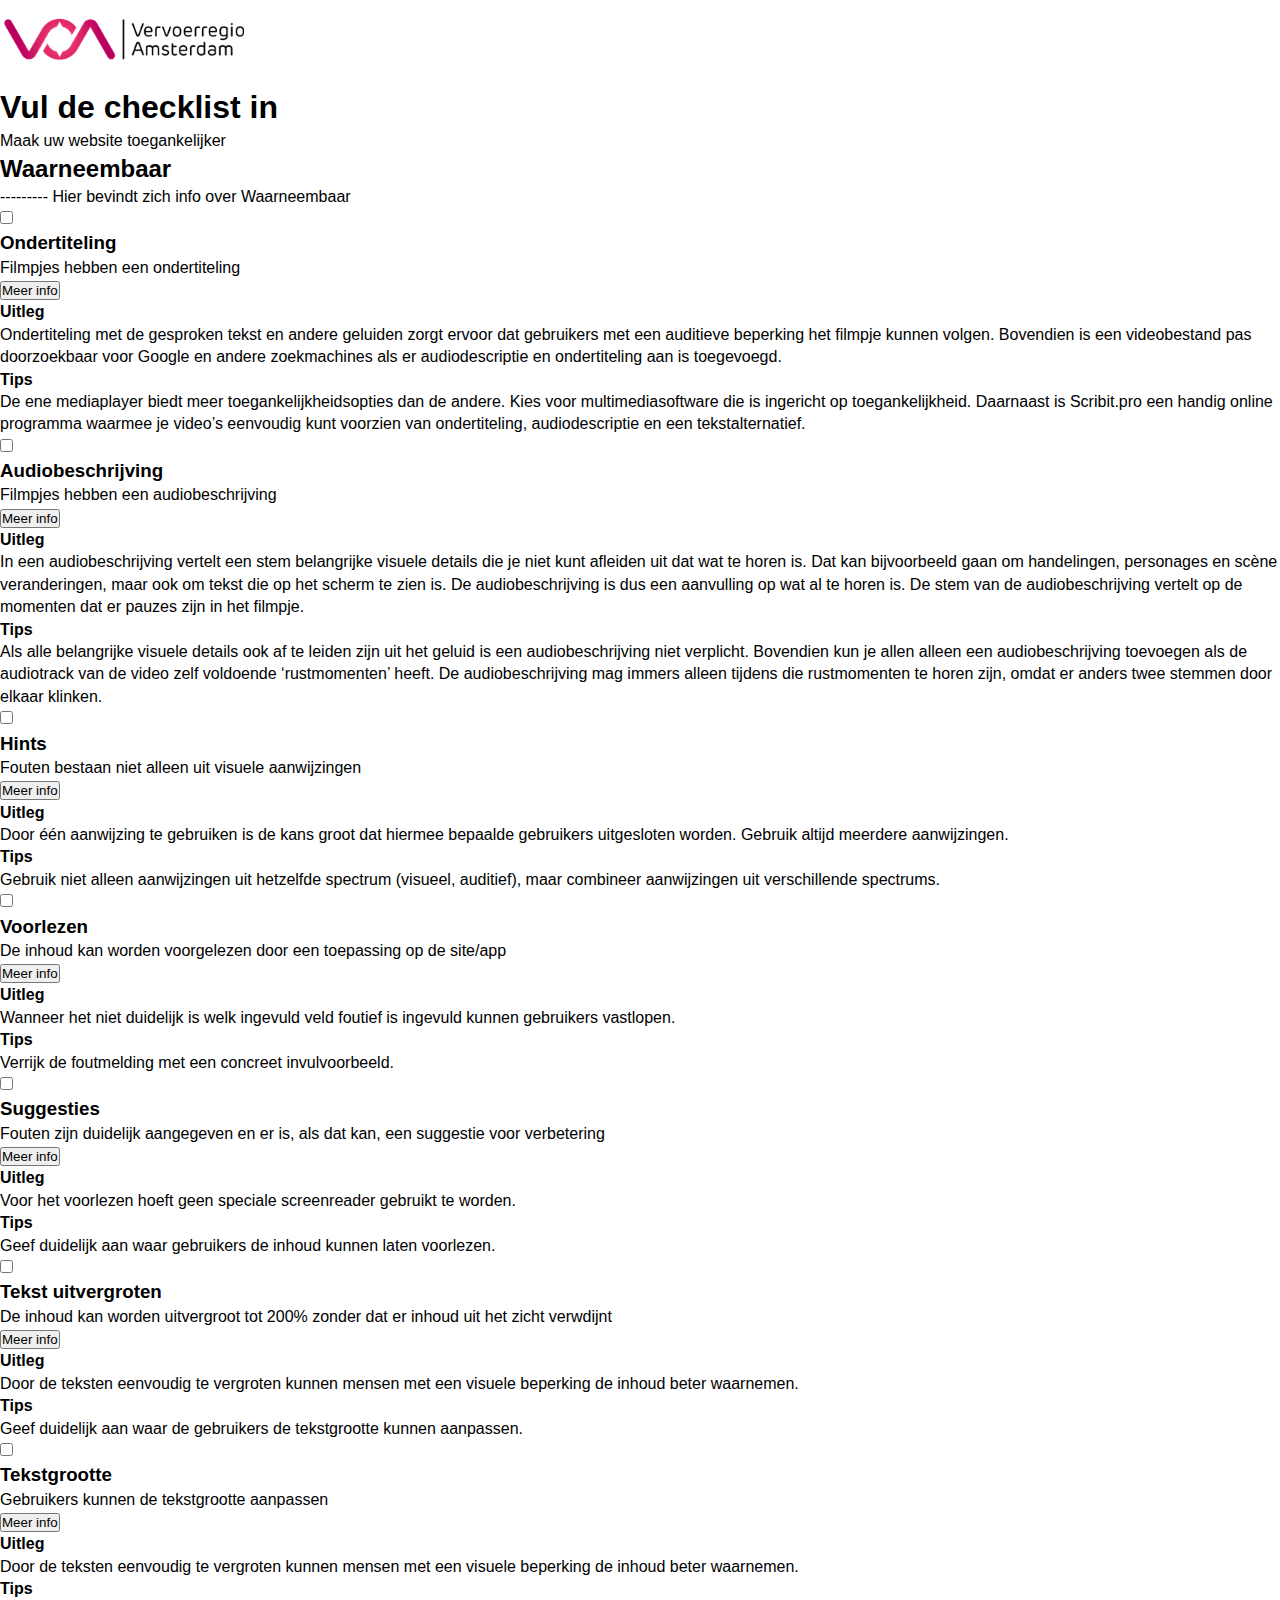
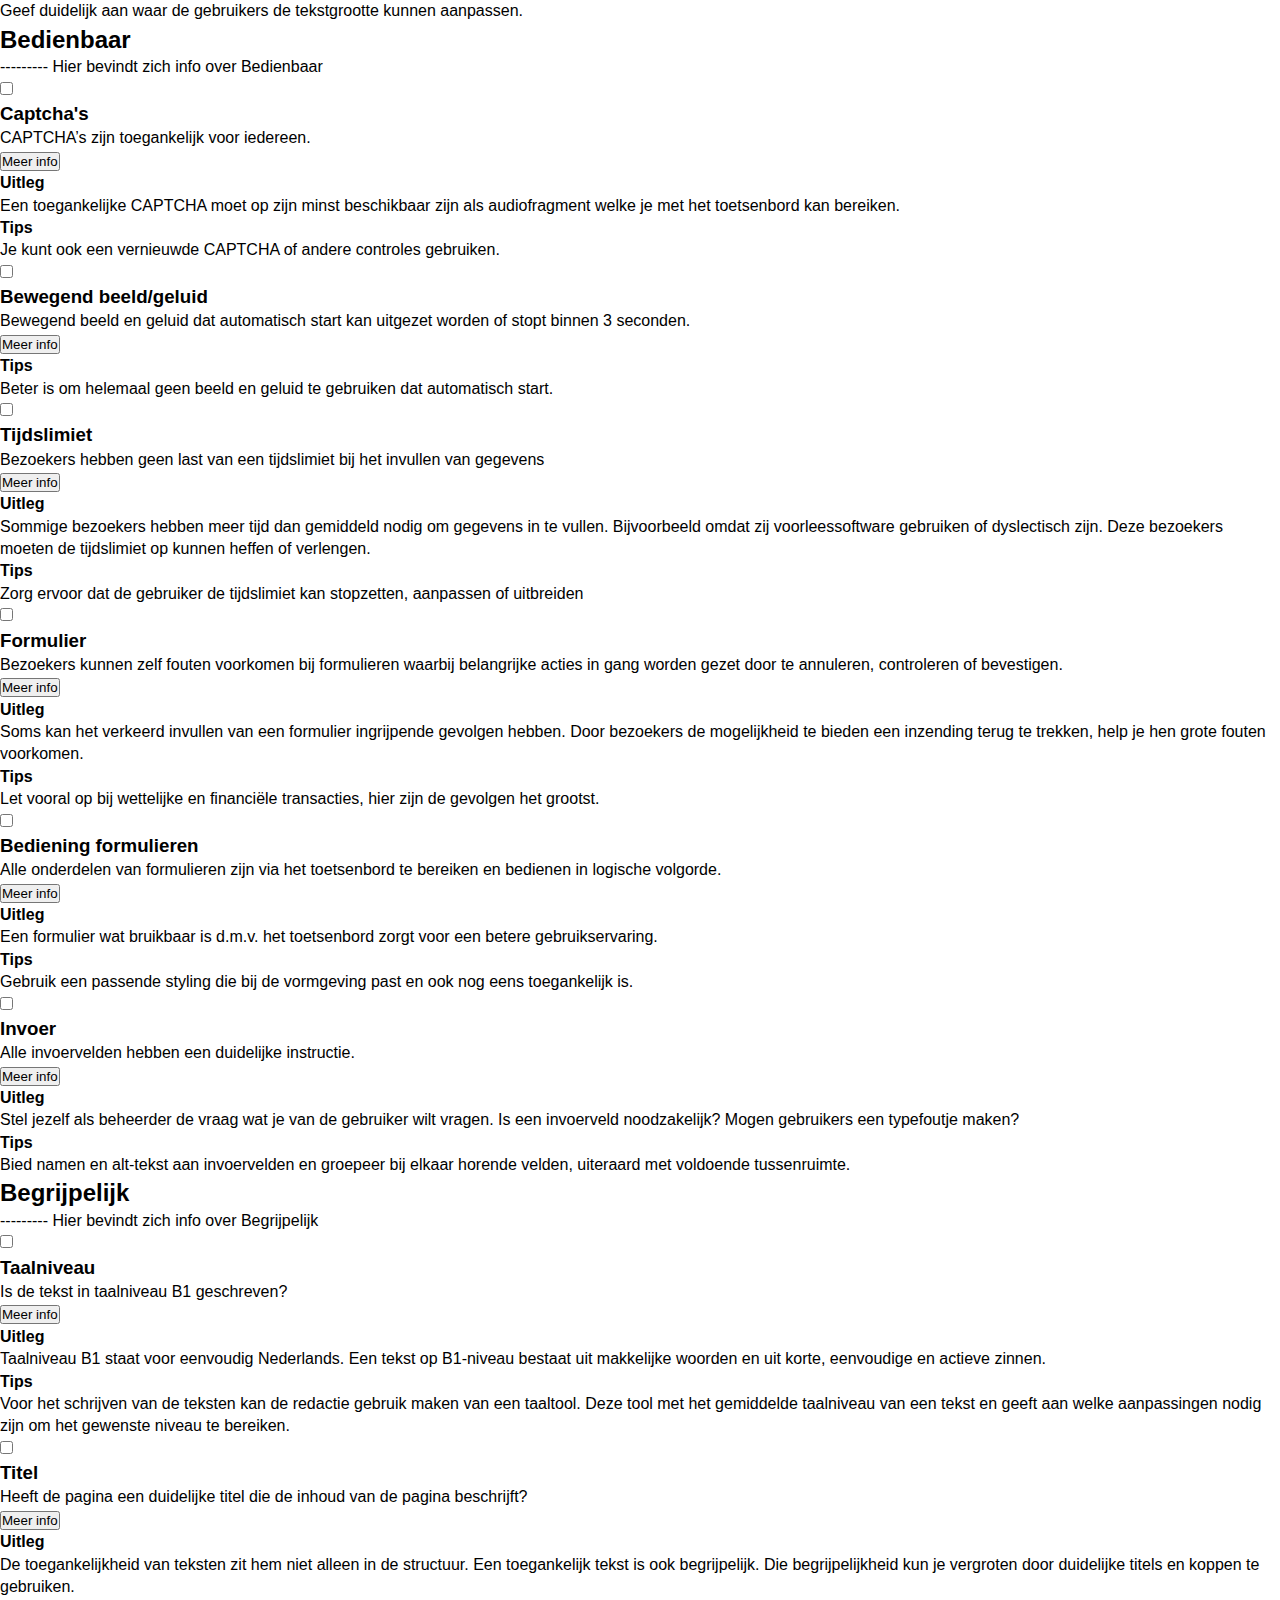
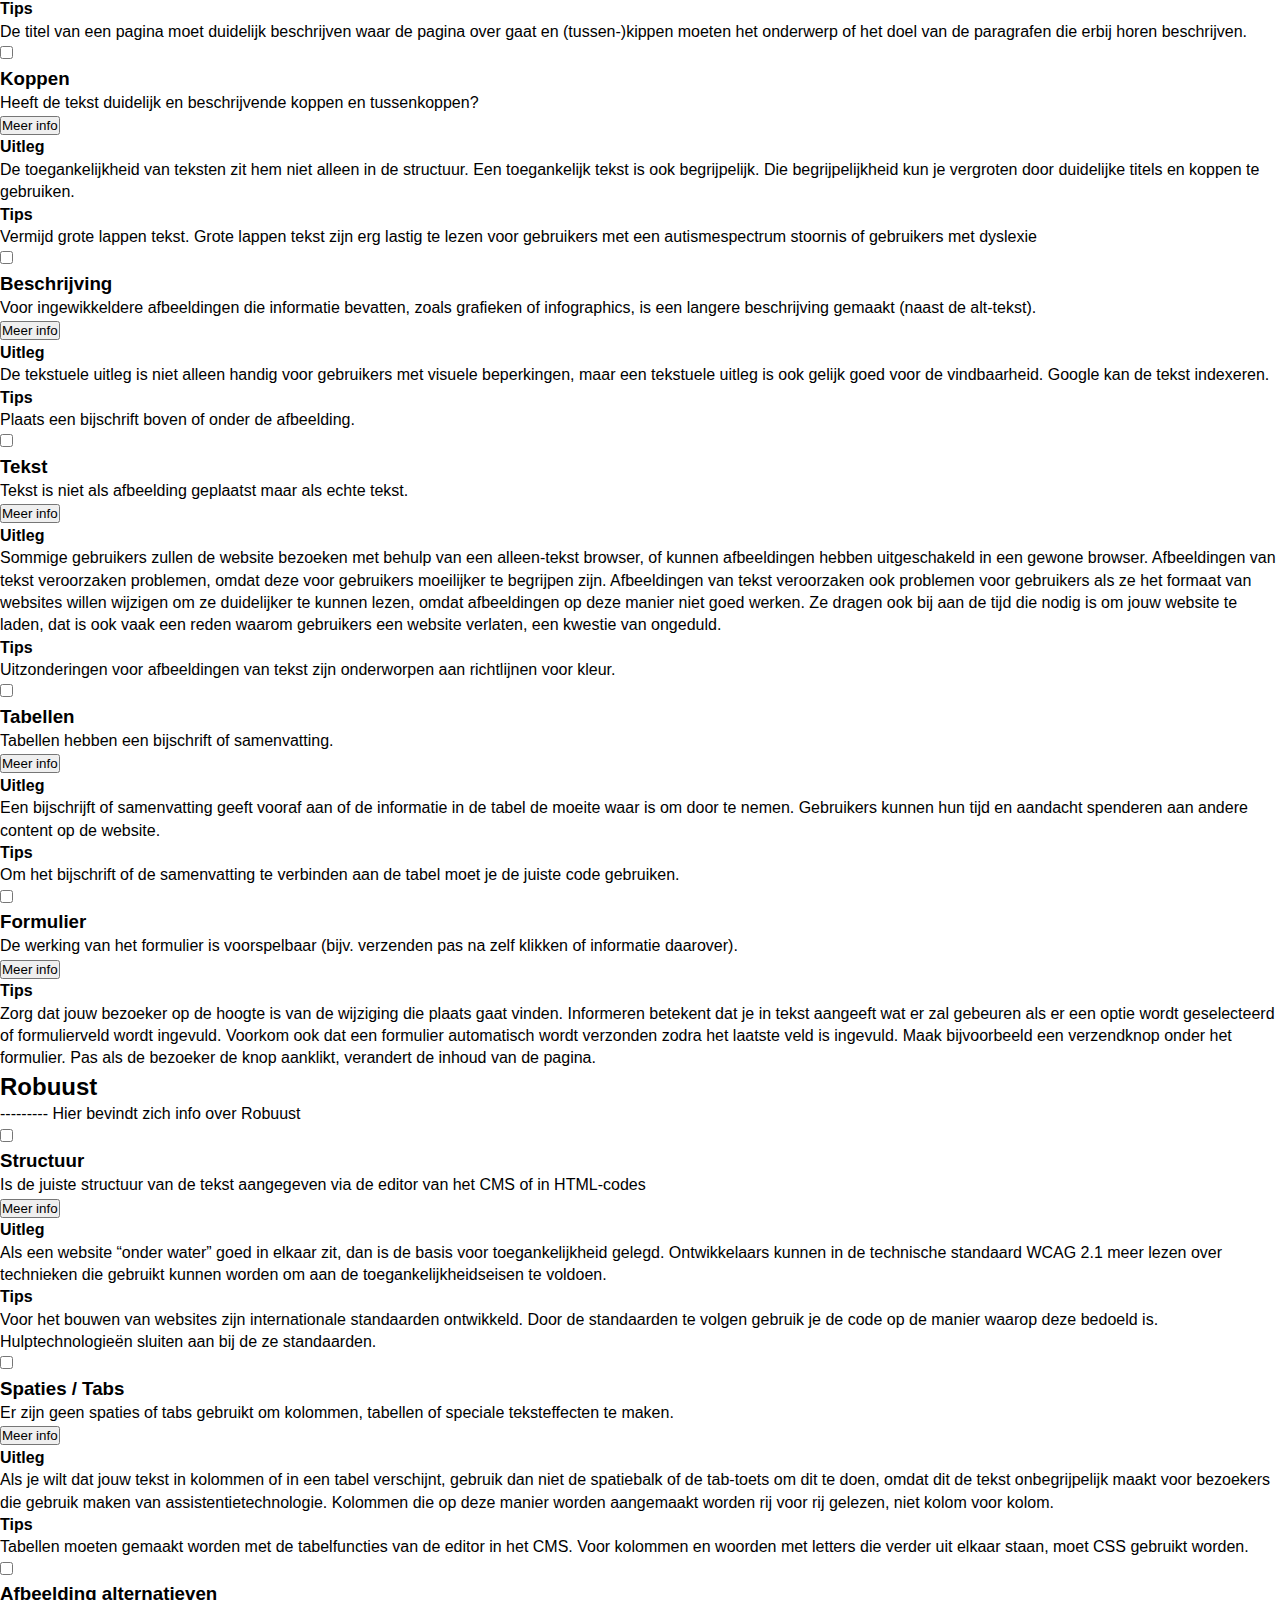
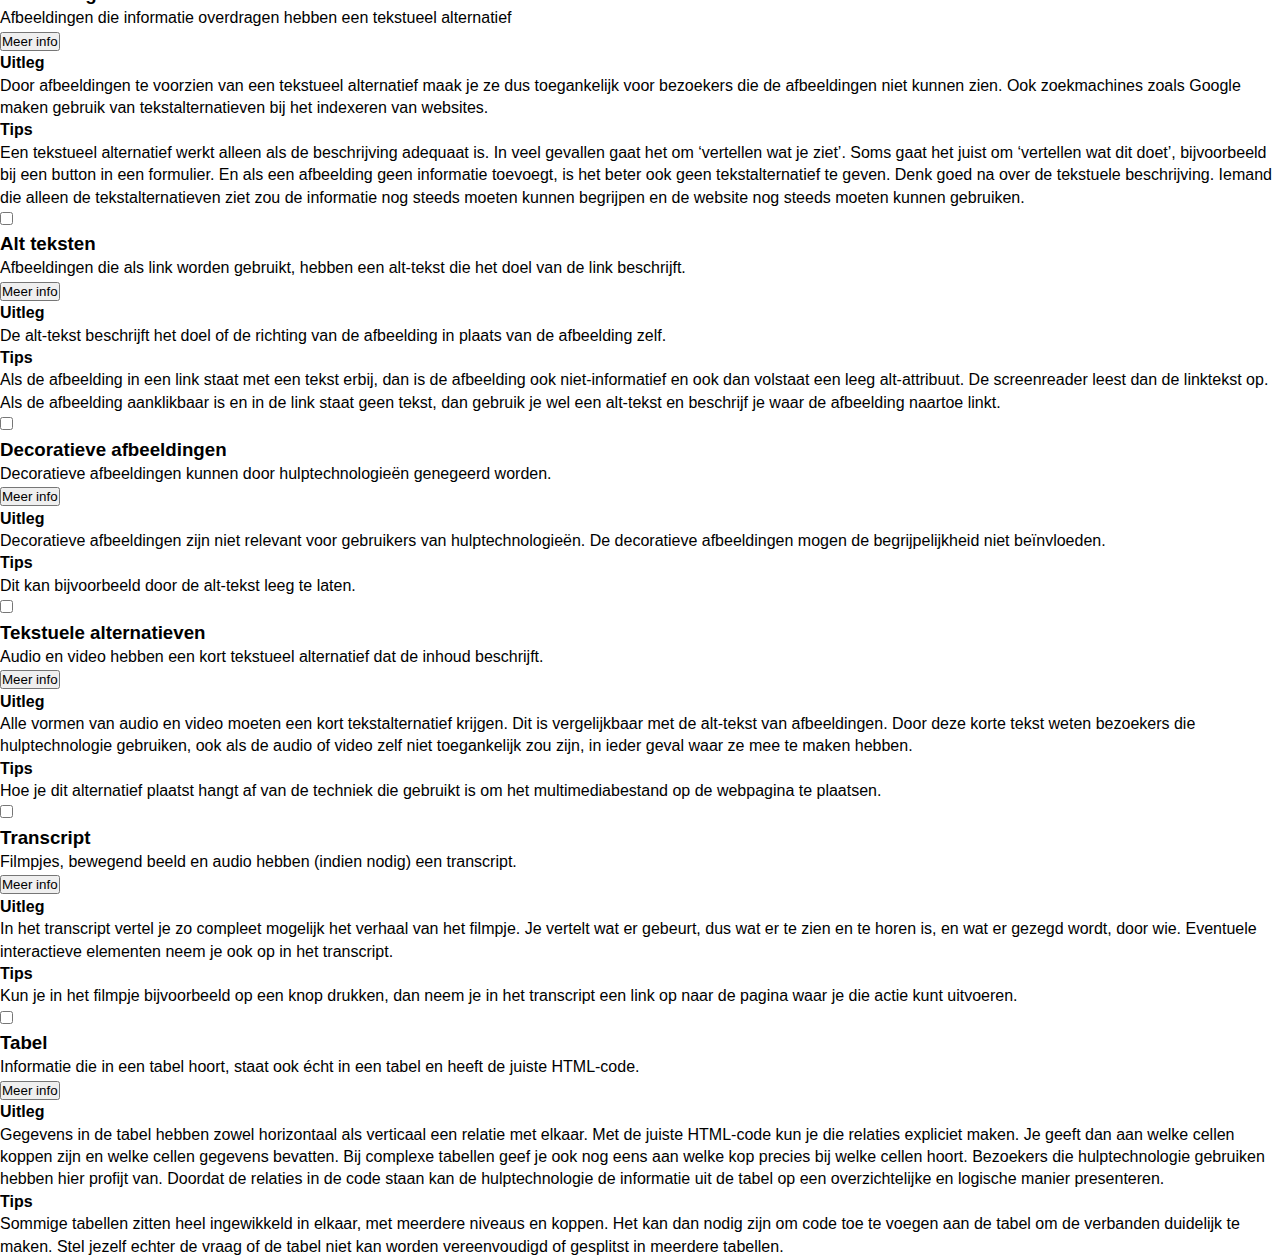
==== commit d2d39174: "Updated Checklist - Begrijpelijk & Robuust" ====
--- a/checklist.html
+++ b/checklist.html
@@ -1,722 +1,1300 @@
 <!DOCTYPE html>
 <html lang="nl">
-
-<head>
-  <meta charset="UTF-8" />
-  <meta http-equiv="X-UA-Compatible" content="IE=edge" />
-  <meta name="viewport" content="width=device-width, initial-scale=1.0" />
-  <link rel="stylesheet" href="./styles/style.css" />
-  <link rel="stylesheet" href="./styles/mobile.css" />
-
-  <title>Document</title>
-  <script src="scripts/script.js" defer></script>
-</head>
-
-<body>
-  <header>
-    <img src="./assets/images/logo.png" alt="Logo Vervoerregio Amsterdam" id="logo" />
-    <div id="after-curve"></div>
-    <div class="topnav">
-      <!-- <label class="menu-label" for="menu-btn">
+  <head>
+    <meta charset="UTF-8" />
+    <meta http-equiv="X-UA-Compatible" content="IE=edge" />
+    <meta name="viewport" content="width=device-width, initial-scale=1.0" />
+    <link rel="stylesheet" href="./styles/style.css" />
+    <link rel="stylesheet" href="./styles/mobile.css" />
+
+    <title>Document</title>
+    <script src="scripts/script.js" defer></script>
+  </head>
+
+  <body>
+    <header>
+      <img
+        src="./assets/images/logo.png"
+        alt="Logo Vervoerregio Amsterdam"
+        id="logo"
+      />
+      <div id="after-curve"></div>
+      <div class="topnav">
+        <!-- <label class="menu-label" for="menu-btn">
           Menu
             <button class="menu-toggle" id="menu-btn">
                 <i id="menu-icon" class="fa fa-bars"></i>
             </button>
         </label> -->
-      <!-- <form>
+        <!-- <form>
           <input type="search" placeholder="Zoek hier!">
         </form> -->
-      <nav id="primaire-nav" class="primaire-nav">
-        <ul>
-          <li><a href="index.html">Home</a></li>
-          <li><a href="richtlijnen.html">Checklist</a></li>
-        </ul>
-      </nav>
-    </div>
-  </header>
-
-  <article class="zero-state">
-    <h1>Vul de checklist in</h1>
-    <p>Maak uw website toegankelijker</p>
-  </article>
-
-  <div class="category-container">
-    <div class="swipe-indicator">
-      <span class="swipe-indicator-item"></span>
-      <span class="swipe-indicator-item"></span>
-      <span class="swipe-indicator-item"></span>
-      <span class="swipe-indicator-item"></span>
-    </div>
-    <!-- Section cat 1 -->
-    <section class="card-container">
-      <!------------------>
-      <!-- Discutabel -->
-      <!------------------>
-
-      <!-- Category Title -->
-      <h2>Waarneembaar</h2>
-      <span class="progress-bar">---------</span>
-      <span class="category-info">Hier bevindt zich info over Waarneembaar</span>
-
-      <!-- First Card -->
-      <div class="card-wrapper">
-        <!-- Card Content (Checkbox, Title & Description) -->
-        <div class="card-content">
-          <form class="">
+        <nav id="primaire-nav" class="primaire-nav">
+          <ul>
+            <li><a href="index.html">Home</a></li>
+            <li><a href="richtlijnen.html">Checklist</a></li>
+          </ul>
+        </nav>
+      </div>
+    </header>
+
+    <article class="zero-state">
+      <h1>Vul de checklist in</h1>
+      <p>Maak uw website toegankelijker</p>
+    </article>
+
+    <div class="category-container">
+      <div class="swipe-indicator">
+        <span class="swipe-indicator-item"></span>
+        <span class="swipe-indicator-item"></span>
+        <span class="swipe-indicator-item"></span>
+        <span class="swipe-indicator-item"></span>
+      </div>
+      <!-- Section cat 1 -->
+      <section class="card-container">
+        <!------------------>
+        <!-- Discutabel -->
+        <!------------------>
+
+        <!-- Category Title -->
+        <h2>Waarneembaar</h2>
+        <span class="progress-bar">---------</span>
+        <span class="category-info"
+          >Hier bevindt zich info over Waarneembaar</span
+        >
+
+        <!-- First Card -->
+        <div class="card-wrapper">
+          <!-- Card Content (Checkbox, Title & Description) -->
+          <div class="card-content">
+            <form class="">
+              <input class="checkbox-box" type="checkbox" />
+            </form>
+            <div class="card-inner-content-wrapper">
+              <!-- Checkbox -->
+              <h3 class="card-title">Ondertiteling</h3>
+              <p class="card-info">Filmpjes hebben een ondertiteling</p>
+              <!-- More info button -->
+              <button class="card-more-info-button">Meer info</button>
+            </div>
+          </div>
+          <!-- Expandable Card Info -->
+          <div class="card-extra-info">
+            <!-- Card description -->
+            <div class="rl-card-uitleg">
+              <!-- Card title -->
+              <h4 class="card-extra-title">Uitleg</h4>
+              <!-- Card extra paragrahp -->
+              <p class="card-extra-text">
+                Ondertiteling met de gesproken tekst en andere geluiden zorgt
+                ervoor dat gebruikers met een auditieve beperking het filmpje
+                kunnen volgen. Bovendien is een videobestand pas doorzoekbaar
+                voor Google en andere zoekmachines als er audiodescriptie en
+                ondertiteling aan is toegevoegd.
+              </p>
+            </div>
+            <div class="card-tips">
+              <h4 class="card-extra-title">Tips</h4>
+              <p class="card-extra-text">
+                De ene mediaplayer biedt meer toegankelijkheidsopties dan de
+                andere. Kies voor multimediasoftware die is ingericht op
+                toegankelijkheid. Daarnaast is Scribit.pro een handig online
+                programma waarmee je video’s eenvoudig kunt voorzien van
+                ondertiteling, audiodescriptie en een tekstalternatief.
+              </p>
+            </div>
+          </div>
+        </div>
+
+        <!-- Second Card -->
+        <div class="card-wrapper">
+          <!-- Card Content (Checkbox, Title & Description) -->
+          <div class="card-content">
+            <form class="">
+              <input class="checkbox-box" type="checkbox" />
+            </form>
+            <div class="card-inner-content-wrapper">
+              <!-- Checkbox -->
+              <h3 class="card-title">Audiobeschrijving</h3>
+              <p class="card-info">Filmpjes hebben een audiobeschrijving</p>
+              <!-- More info button -->
+              <button class="card-more-info-button">Meer info</button>
+            </div>
+          </div>
+          <!-- Expandable Card Info -->
+          <div class="card-extra-info">
+            <!-- Card description -->
+            <div class="rl-card-uitleg">
+              <!-- Card title -->
+              <h4 class="card-extra-title">Uitleg</h4>
+              <!-- Card extra paragrahp -->
+              <p class="card-extra-text">
+                In een audiobeschrijving vertelt een stem belangrijke visuele
+                details die je niet kunt afleiden uit dat wat te horen is. Dat
+                kan bijvoorbeeld gaan om handelingen, personages en scène
+                veranderingen, maar ook om tekst die op het scherm te zien is.
+                De audiobeschrijving is dus een aanvulling op wat al te horen
+                is. De stem van de audiobeschrijving vertelt op de momenten dat
+                er pauzes zijn in het filmpje.
+              </p>
+            </div>
+            <div class="card-tips">
+              <h4 class="card-extra-title">Tips</h4>
+              <p class="card-extra-text">
+                Als alle belangrijke visuele details ook af te leiden zijn uit
+                het geluid is een audiobeschrijving niet verplicht. Bovendien
+                kun je allen alleen een audiobeschrijving toevoegen als de
+                audiotrack van de video zelf voldoende ‘rustmomenten’ heeft. De
+                audiobeschrijving mag immers alleen tijdens die rustmomenten te
+                horen zijn, omdat er anders twee stemmen door elkaar klinken.
+              </p>
+            </div>
+          </div>
+        </div>
+
+        <!-- Third Card -->
+        <div class="card-wrapper">
+          <!-- Card Content (Checkbox, Title & Description) -->
+          <div class="card-content">
+            <form class="">
+              <input class="checkbox-box" type="checkbox" />
+            </form>
+            <div class="card-inner-content-wrapper">
+              <!-- Checkbox -->
+              <h3 class="card-title">Hints</h3>
+              <p class="card-info">
+                Fouten bestaan niet alleen uit visuele aanwijzingen
+              </p>
+              <!-- More info button -->
+              <button class="card-more-info-button">Meer info</button>
+            </div>
+          </div>
+          <!-- Expandable Card Info -->
+          <div class="card-extra-info">
+            <!-- Card description -->
+            <div class="rl-card-uitleg">
+              <!-- Card title -->
+              <h4 class="card-extra-title">Uitleg</h4>
+              <!-- Card extra paragrahp -->
+              <p class="card-extra-text">
+                Door één aanwijzing te gebruiken is de kans groot dat hiermee
+                bepaalde gebruikers uitgesloten worden. Gebruik altijd meerdere
+                aanwijzingen.
+              </p>
+            </div>
+            <div class="card-tips">
+              <h4 class="card-extra-title">Tips</h4>
+              <p class="card-extra-text">
+                Gebruik niet alleen aanwijzingen uit hetzelfde spectrum
+                (visueel, auditief), maar combineer aanwijzingen uit
+                verschillende spectrums.
+              </p>
+            </div>
+          </div>
+        </div>
+
+        <!-- Fourth Card -->
+        <div class="card-wrapper">
+          <!-- Card Content (Checkbox, Title & Description) -->
+          <div class="card-content">
+            <form class="">
+              <input class="checkbox-box" type="checkbox" />
+            </form>
+            <div class="card-inner-content-wrapper">
+              <!-- Checkbox -->
+              <h3 class="card-title">Voorlezen</h3>
+              <p class="card-info">
+                De inhoud kan worden voorgelezen door een toepassing op de
+                site/app
+              </p>
+              <!-- More info button -->
+              <button class="card-more-info-button">Meer info</button>
+            </div>
+          </div>
+          <!-- Expandable Card Info -->
+          <div class="card-extra-info">
+            <!-- Card description -->
+            <div class="rl-card-uitleg">
+              <!-- Card title -->
+              <h4 class="card-extra-title">Uitleg</h4>
+              <!-- Card extra paragrahp -->
+              <p class="card-extra-text">
+                Wanneer het niet duidelijk is welk ingevuld veld foutief is
+                ingevuld kunnen gebruikers vastlopen.
+              </p>
+            </div>
+            <div class="card-tips">
+              <h4 class="card-extra-title">Tips</h4>
+              <p class="card-extra-text">
+                Verrijk de foutmelding met een concreet invulvoorbeeld.
+              </p>
+            </div>
+          </div>
+        </div>
+
+        <!-- Fifth Card -->
+        <div class="card-wrapper">
+          <!-- Card Content (Checkbox, Title & Description) -->
+          <div class="card-content">
+            <form class="">
+              <input class="checkbox-box" type="checkbox" />
+            </form>
+            <div class="card-inner-content-wrapper">
+              <!-- Checkbox -->
+              <h3 class="card-title">Suggesties</h3>
+              <p class="card-info">
+                Fouten zijn duidelijk aangegeven en er is, als dat kan, een
+                suggestie voor verbetering
+              </p>
+              <!-- More info button -->
+              <button class="card-more-info-button">Meer info</button>
+            </div>
+          </div>
+          <!-- Expandable Card Info -->
+          <div class="card-extra-info">
+            <!-- Card description -->
+            <div class="rl-card-uitleg">
+              <!-- Card title -->
+              <h4 class="card-extra-title">Uitleg</h4>
+              <!-- Card extra paragrahp -->
+              <p class="card-extra-text">
+                Voor het voorlezen hoeft geen speciale screenreader gebruikt te
+                worden.
+              </p>
+            </div>
+            <div class="card-tips">
+              <h4 class="card-extra-title">Tips</h4>
+              <p class="card-extra-text">
+                Geef duidelijk aan waar gebruikers de inhoud kunnen laten
+                voorlezen.
+              </p>
+            </div>
+          </div>
+        </div>
+
+        <!-- Sixth Card -->
+        <div class="card-wrapper">
+          <!-- Card Content (Checkbox, Title & Description) -->
+          <div class="card-content">
+            <form class="">
+              <input class="checkbox-box" type="checkbox" />
+            </form>
+            <div class="card-inner-content-wrapper">
+              <!-- Checkbox -->
+              <h3 class="card-title">Tekst uitvergroten</h3>
+              <p class="card-info">
+                De inhoud kan worden uitvergroot tot 200% zonder dat er inhoud
+                uit het zicht verwdijnt
+              </p>
+              <!-- More info button -->
+              <button class="card-more-info-button">Meer info</button>
+            </div>
+          </div>
+          <!-- Expandable Card Info -->
+          <div class="card-extra-info">
+            <!-- Card description -->
+            <div class="rl-card-uitleg">
+              <!-- Card title -->
+              <h4 class="card-extra-title">Uitleg</h4>
+              <!-- Card extra paragrahp -->
+              <p class="card-extra-text">
+                Door de teksten eenvoudig te vergroten kunnen mensen met een
+                visuele beperking de inhoud beter waarnemen.
+              </p>
+            </div>
+            <div class="card-tips">
+              <h4 class="card-extra-title">Tips</h4>
+              <p class="card-extra-text">
+                Geef duidelijk aan waar de gebruikers de tekstgrootte kunnen
+                aanpassen.
+              </p>
+            </div>
+          </div>
+        </div>
+
+        <!-- Seventh Card -->
+        <div class="card-wrapper">
+          <!-- Card Content (Checkbox, Title & Description) -->
+          <div class="card-content">
+            <form class="">
+              <input class="checkbox-box" type="checkbox" />
+            </form>
+            <div class="card-inner-content-wrapper">
+              <!-- Checkbox -->
+              <h3 class="card-title">Tekstgrootte</h3>
+              <p class="card-info">
+                Gebruikers kunnen de tekstgrootte aanpassen
+              </p>
+              <!-- More info button -->
+              <button class="card-more-info-button">Meer info</button>
+            </div>
+          </div>
+          <!-- Expandable Card Info -->
+          <div class="card-extra-info">
+            <!-- Card description -->
+            <div class="rl-card-uitleg">
+              <!-- Card title -->
+              <h4 class="card-extra-title">Uitleg</h4>
+              <!-- Card extra paragrahp -->
+              <p class="card-extra-text">
+                Door de teksten eenvoudig te vergroten kunnen mensen met een
+                visuele beperking de inhoud beter waarnemen.
+              </p>
+            </div>
+            <div class="card-tips">
+              <h4 class="card-extra-title">Tips</h4>
+              <p class="card-extra-text">
+                Geef duidelijk aan waar de gebruikers de tekstgrootte kunnen
+                aanpassen.
+              </p>
+            </div>
+          </div>
+        </div>
+      </section>
+      <!-- End of section 1 -->
+
+      <!-- Section cat 2 -->
+      <section class="card-container">
+        <!------------------>
+        <!-- Discutabel -->
+        <!------------------>
+
+        <!-- Category Title -->
+        <h2>Bedienbaar</h2>
+        <span class="progress-bar">---------</span>
+        <span class="category-info">
+          Hier bevindt zich info over Bedienbaar
+        </span>
+
+        <!-- First Card -->
+        <div class="card-wrapper">
+          <!-- Card Content (Checkbox, Title & Description) -->
+          <div class="card-content">
             <input class="checkbox-box" type="checkbox" />
-          </form>
-          <div class="card-inner-content-wrapper">
-            <!-- Checkbox -->
-            <h3 class="card-title">Ondertiteling</h3>
-            <p class="card-info">Filmpjes hebben een ondertiteling</p>
-            <!-- More info button -->
-            <button class="card-more-info-button">Meer info</button>
-          </div>
-        </div>
-        <!-- Expandable Card Info -->
-        <div class="card-extra-info">
-          <!-- Card description -->
-          <div class="rl-card-uitleg">
-            <!-- Card title -->
-            <h4 class="card-extra-title">Uitleg</h4>
-            <!-- Card extra paragrahp -->
-            <p class="card-extra-text">
-              Ondertiteling met de gesproken tekst en andere geluiden zorgt
-              ervoor dat gebruikers met een auditieve beperking het filmpje
-              kunnen volgen. Bovendien is een videobestand pas doorzoekbaar
-              voor Google en andere zoekmachines als er audiodescriptie en
-              ondertiteling aan is toegevoegd.
-            </p>
-          </div>
-          <div class="card-tips">
-            <h4 class="card-extra-title">Tips</h4>
-            <p class="card-extra-text">
-              De ene mediaplayer biedt meer toegankelijkheidsopties dan de
-              andere. Kies voor multimediasoftware die is ingericht op
-              toegankelijkheid. Daarnaast is Scribit.pro een handig online
-              programma waarmee je video’s eenvoudig kunt voorzien van
-              ondertiteling, audiodescriptie en een tekstalternatief.
-            </p>
-          </div>
-        </div>
-      </div>
-
-      <!-- Second Card -->
-      <div class="card-wrapper">
-        <!-- Card Content (Checkbox, Title & Description) -->
-        <div class="card-content">
-          <form class="">
-            <input class="checkbox-box" type="checkbox" />
-          </form>
-          <div class="card-inner-content-wrapper">
-            <!-- Checkbox -->
-            <h3 class="card-title">Audiobeschrijving</h3>
-            <p class="card-info">Filmpjes hebben een audiobeschrijving</p>
-            <!-- More info button -->
-            <button class="card-more-info-button">Meer info</button>
-          </div>
-        </div>
-        <!-- Expandable Card Info -->
-        <div class="card-extra-info">
-          <!-- Card description -->
-          <div class="rl-card-uitleg">
-            <!-- Card title -->
-            <h4 class="card-extra-title">Uitleg</h4>
-            <!-- Card extra paragrahp -->
-            <p class="card-extra-text">
-              In een audiobeschrijving vertelt een stem belangrijke visuele
-              details die je niet kunt afleiden uit dat wat te horen is. Dat
-              kan bijvoorbeeld gaan om handelingen, personages en scène
-              veranderingen, maar ook om tekst die op het scherm te zien is.
-              De audiobeschrijving is dus een aanvulling op wat al te horen
-              is. De stem van de audiobeschrijving vertelt op de momenten dat
-              er pauzes zijn in het filmpje.
-            </p>
-          </div>
-          <div class="card-tips">
-            <h4 class="card-extra-title">Tips</h4>
-            <p class="card-extra-text">
-              Als alle belangrijke visuele details ook af te leiden zijn uit
-              het geluid is een audiobeschrijving niet verplicht. Bovendien
-              kun je allen alleen een audiobeschrijving toevoegen als de
-              audiotrack van de video zelf voldoende ‘rustmomenten’ heeft. De
-              audiobeschrijving mag immers alleen tijdens die rustmomenten te
-              horen zijn, omdat er anders twee stemmen door elkaar klinken.
-            </p>
-          </div>
-        </div>
-      </div>
-
-      <!-- Third Card -->
-      <div class="card-wrapper">
-        <!-- Card Content (Checkbox, Title & Description) -->
-        <div class="card-content">
-          <form class="">
-            <input class="checkbox-box" type="checkbox" />
-          </form>
-          <div class="card-inner-content-wrapper">
-            <!-- Checkbox -->
-            <h3 class="card-title">Hints</h3>
-            <p class="card-info">
-              Fouten bestaan niet alleen uit visuele aanwijzingen
-            </p>
-            <!-- More info button -->
-            <button class="card-more-info-button">Meer info</button>
-          </div>
-        </div>
-        <!-- Expandable Card Info -->
-        <div class="card-extra-info">
-          <!-- Card description -->
-          <div class="rl-card-uitleg">
-            <!-- Card title -->
-            <h4 class="card-extra-title">Uitleg</h4>
-            <!-- Card extra paragrahp -->
-            <p class="card-extra-text">
-              Door één aanwijzing te gebruiken is de kans groot dat hiermee
-              bepaalde gebruikers uitgesloten worden. Gebruik altijd meerdere
-              aanwijzingen.
-            </p>
-          </div>
-          <div class="card-tips">
-            <h4 class="card-extra-title">Tips</h4>
-            <p class="card-extra-text">
-              Gebruik niet alleen aanwijzingen uit hetzelfde spectrum
-              (visueel, auditief), maar combineer aanwijzingen uit
-              verschillende spectrums.
-            </p>
-          </div>
-        </div>
-      </div>
-
-      <!-- Fourth Card -->
-      <div class="card-wrapper">
-        <!-- Card Content (Checkbox, Title & Description) -->
-        <div class="card-content">
-          <form class="">
-            <input class="checkbox-box" type="checkbox" />
-          </form>
-          <div class="card-inner-content-wrapper">
-            <!-- Checkbox -->
-            <h3 class="card-title">Voorlezen</h3>
-            <p class="card-info">
-              De inhoud kan worden voorgelezen door een toepassing op de
-              site/app
-            </p>
-            <!-- More info button -->
-            <button class="card-more-info-button">Meer info</button>
-          </div>
-        </div>
-        <!-- Expandable Card Info -->
-        <div class="card-extra-info">
-          <!-- Card description -->
-          <div class="rl-card-uitleg">
-            <!-- Card title -->
-            <h4 class="card-extra-title">Uitleg</h4>
-            <!-- Card extra paragrahp -->
-            <p class="card-extra-text">
-              Wanneer het niet duidelijk is welk ingevuld veld foutief is
-              ingevuld kunnen gebruikers vastlopen.
-            </p>
-          </div>
-          <div class="card-tips">
-            <h4 class="card-extra-title">Tips</h4>
-            <p class="card-extra-text">
-              Verrijk de foutmelding met een concreet invulvoorbeeld.
-            </p>
-          </div>
-        </div>
-      </div>
-
-      <!-- Fifth Card -->
-      <div class="card-wrapper">
-        <!-- Card Content (Checkbox, Title & Description) -->
-        <div class="card-content">
-          <form class="">
-            <input class="checkbox-box" type="checkbox" />
-          </form>
-          <div class="card-inner-content-wrapper">
-            <!-- Checkbox -->
-            <h3 class="card-title">Suggesties</h3>
-            <p class="card-info">
-              Fouten zijn duidelijk aangegeven en er is, als dat kan, een
-              suggestie voor verbetering
-            </p>
-            <!-- More info button -->
-            <button class="card-more-info-button">Meer info</button>
-          </div>
-        </div>
-        <!-- Expandable Card Info -->
-        <div class="card-extra-info">
-          <!-- Card description -->
-          <div class="rl-card-uitleg">
-            <!-- Card title -->
-            <h4 class="card-extra-title">Uitleg</h4>
-            <!-- Card extra paragrahp -->
-            <p class="card-extra-text">
-              Voor het voorlezen hoeft geen speciale screenreader gebruikt te
-              worden.
-            </p>
-          </div>
-          <div class="card-tips">
-            <h4 class="card-extra-title">Tips</h4>
-            <p class="card-extra-text">
-              Geef duidelijk aan waar gebruikers de inhoud kunnen laten
-              voorlezen.
-            </p>
-          </div>
-        </div>
-      </div>
-
-      <!-- Sixth Card -->
-      <div class="card-wrapper">
-        <!-- Card Content (Checkbox, Title & Description) -->
-        <div class="card-content">
-          <form class="">
-            <input class="checkbox-box" type="checkbox" />
-          </form>
-          <div class="card-inner-content-wrapper">
-            <!-- Checkbox -->
-            <h3 class="card-title">Tekst uitvergroten</h3>
-            <p class="card-info">
-              De inhoud kan worden uitvergroot tot 200% zonder dat er inhoud
-              uit het zicht verwdijnt
-            </p>
-            <!-- More info button -->
-            <button class="card-more-info-button">Meer info</button>
-          </div>
-        </div>
-        <!-- Expandable Card Info -->
-        <div class="card-extra-info">
-          <!-- Card description -->
-          <div class="rl-card-uitleg">
-            <!-- Card title -->
-            <h4 class="card-extra-title">Uitleg</h4>
-            <!-- Card extra paragrahp -->
-            <p class="card-extra-text">
-              Door de teksten eenvoudig te vergroten kunnen mensen met een
-              visuele beperking de inhoud beter waarnemen.
-            </p>
-          </div>
-          <div class="card-tips">
-            <h4 class="card-extra-title">Tips</h4>
-            <p class="card-extra-text">
-              Geef duidelijk aan waar de gebruikers de tekstgrootte kunnen
-              aanpassen.
-            </p>
-          </div>
-        </div>
-      </div>
-
-      <!-- Seventh Card -->
-      <div class="card-wrapper">
-        <!-- Card Content (Checkbox, Title & Description) -->
-        <div class="card-content">
-          <form class="">
-            <input class="checkbox-box" type="checkbox" />
-          </form>
-          <div class="card-inner-content-wrapper">
-            <!-- Checkbox -->
-            <h3 class="card-title">Tekstgrootte</h3>
-            <p class="card-info">
-              Gebruikers kunnen de tekstgrootte aanpassen
-            </p>
-            <!-- More info button -->
-            <button class="card-more-info-button">Meer info</button>
-          </div>
-        </div>
-        <!-- Expandable Card Info -->
-        <div class="card-extra-info">
-          <!-- Card description -->
-          <div class="rl-card-uitleg">
-            <!-- Card title -->
-            <h4 class="card-extra-title">Uitleg</h4>
-            <!-- Card extra paragrahp -->
-            <p class="card-extra-text">
-              Door de teksten eenvoudig te vergroten kunnen mensen met een
-              visuele beperking de inhoud beter waarnemen.
-            </p>
-          </div>
-          <div class="card-tips">
-            <h4 class="card-extra-title">Tips</h4>
-            <p class="card-extra-text">
-              Geef duidelijk aan waar de gebruikers de tekstgrootte kunnen
-              aanpassen.
-            </p>
-          </div>
-        </div>
-      </div>
-    </section>
-    <!-- End of section 1 -->
-
-    <!-- Section cat 2 -->
-    <section class="card-container">
-      <!------------------>
-      <!-- Discutabel -->
-      <!------------------>
-
-      <!-- Category Title -->
-      <h2>Bedienbaar</h2>
-      <span class="progress-bar">---------</span>
-      <span class="category-info">
-        Hier bevindt zich info over Waarneembaar
-      </span>
-
-      <!-- First Card -->
-      <div class="card-wrapper">
-        <!-- Card Content (Checkbox, Title & Description) -->
-        <div class="card-content">
-          <input class="checkbox-box" type="checkbox" />
-          <div class="card-inner-content-wrapper">
-            <!-- Checkbox -->
-            <h3 class="card-title">Captcha's</h3>
-            <p class="card-info">
-              CAPTCHA’s zijn toegankelijk voor iedereen.
-            </p>
-            <!-- More info button -->
-            <button class="card-more-info-button">Meer info</button>
-          </div>
-        </div>
-        <!-- Expandable Card Info -->
-        <div class="card-extra-info">
-          <!-- Card description -->
-          <div class="rl-card-uitleg">
-            <!-- Card title -->
-            <h4 class="card-extra-title">Uitleg</h4>
-            <!-- Card extra paragrahp -->
-            <p class="card-extra-text">
-              Een toegankelijke CAPTCHA moet op zijn minst beschikbaar zijn
-              als audiofragment welke je met het toetsenbord kan bereiken.
-            </p>
-          </div>
-          <div class="card-tips">
-            <h4 class="card-extra-title">Tips</h4>
-            <p class="card-extra-text">
-              Je kunt ook een vernieuwde CAPTCHA of andere controles
-              gebruiken.
-            </p>
-          </div>
-        </div>
-      </div>
-
-      <!-- Second Card -->
-      <div class="card-wrapper">
-        <!-- Card Content (Checkbox, Title & Description) -->
-        <div class="card-content">
-          <form class="">
-            <input class="checkbox-box" type="checkbox" />
-          </form>
-          <div class="card-inner-content-wrapper">
-            <!-- Checkbox -->
-            <h3 class="card-title">Bewegend beeld/geluid</h3>
-            <p class="card-info">
-              Bewegend beeld en geluid dat automatisch start kan uitgezet worden
-              of stopt binnen 3 seconden.
-            </p>
-            <!-- More info button -->
-            <button class="card-more-info-button">Meer info</button>
-          </div>
-        </div>
-        <!-- Expandable Card Info -->
-        <div class="card-extra-info">
-          <!-- Card description -->
-          <div class="rl-card-uitleg">
-            <!-- Card title -->
-            <!-- <h4 class="card-extra-title">Uitleg</h4> -->
-            <!-- Card extra paragrahp -->
-            <!-- <p class="card-extra-text">
+            <div class="card-inner-content-wrapper">
+              <!-- Checkbox -->
+              <h3 class="card-title">Captcha's</h3>
+              <p class="card-info">
+                CAPTCHA’s zijn toegankelijk voor iedereen.
+              </p>
+              <!-- More info button -->
+              <button class="card-more-info-button">Meer info</button>
+            </div>
+          </div>
+          <!-- Expandable Card Info -->
+          <div class="card-extra-info">
+            <!-- Card description -->
+            <div class="rl-card-uitleg">
+              <!-- Card title -->
+              <h4 class="card-extra-title">Uitleg</h4>
+              <!-- Card extra paragrahp -->
+              <p class="card-extra-text">
+                Een toegankelijke CAPTCHA moet op zijn minst beschikbaar zijn
+                als audiofragment welke je met het toetsenbord kan bereiken.
+              </p>
+            </div>
+            <div class="card-tips">
+              <h4 class="card-extra-title">Tips</h4>
+              <p class="card-extra-text">
+                Je kunt ook een vernieuwde CAPTCHA of andere controles
+                gebruiken.
+              </p>
+            </div>
+          </div>
+        </div>
+
+        <!-- Second Card -->
+        <div class="card-wrapper">
+          <!-- Card Content (Checkbox, Title & Description) -->
+          <div class="card-content">
+            <form class="">
+              <input class="checkbox-box" type="checkbox" />
+            </form>
+            <div class="card-inner-content-wrapper">
+              <!-- Checkbox -->
+              <h3 class="card-title">Bewegend beeld/geluid</h3>
+              <p class="card-info">
+                Bewegend beeld en geluid dat automatisch start kan uitgezet
+                worden of stopt binnen 3 seconden.
+              </p>
+              <!-- More info button -->
+              <button class="card-more-info-button">Meer info</button>
+            </div>
+          </div>
+          <!-- Expandable Card Info -->
+          <div class="card-extra-info">
+            <!-- Card description -->
+            <div class="rl-card-uitleg">
+              <!-- Card title -->
+              <!-- <h4 class="card-extra-title">Uitleg</h4> -->
+              <!-- Card extra paragrahp -->
+              <!-- <p class="card-extra-text">
                 Door de teksten eenvoudig te vergroten kunnen mensen met een
                 visuele beperking de inhoud beter waarnemen.
               </p> -->
-          </div>
-          <div class="card-tips">
-            <h4 class="card-extra-title">Tips</h4>
-            <p class="card-extra-text">
-              Beter is om helemaal geen beeld en geluid te gebruiken dat
-              automatisch start.
-            </p>
-          </div>
-        </div>
-      </div>
-
-      <!-- Third Card -->
-      <div class="card-wrapper">
-        <!-- Card Content (Checkbox, Title & Description) -->
-        <div class="card-content">
-          <form class="">
-            <input class="checkbox-box" type="checkbox" />
-          </form>
-          <div class="card-inner-content-wrapper">
-            <!-- Checkbox -->
-            <h3 class="card-title">Tijdslimiet</h3>
-            <p class="card-info">
-              Bezoekers hebben geen last van een tijdslimiet bij het invullen
-              van gegevens
-            </p>
-            <!-- More info button -->
-            <button class="card-more-info-button">Meer info</button>
-          </div>
-        </div>
-        <!-- Expandable Card Info -->
-        <div class="card-extra-info">
-          <!-- Card description -->
-          <div class="rl-card-uitleg">
-            <!-- Card title -->
-            <h4 class="card-extra-title">Uitleg</h4>
-            <!-- Card extra paragrahp -->
-            <p class="card-extra-text">
-              Sommige bezoekers hebben meer tijd dan gemiddeld nodig om gegevens
-              in te vullen. Bijvoorbeeld omdat zij voorleessoftware gebruiken of
-              dyslectisch zijn. Deze bezoekers moeten de tijdslimiet op kunnen
-              heffen of verlengen.
-            </p>
-          </div>
-          <div class="card-tips">
-            <h4 class="card-extra-title">Tips</h4>
-            <p class="card-extra-text">
-              Zorg ervoor dat de gebruiker de tijdslimiet kan stopzetten,
-              aanpassen of uitbreiden
-            </p>
-          </div>
-        </div>
-      </div>
-
-      <!-- Fourth Card -->
-      <div class="card-wrapper">
-        <!-- Card Content (Checkbox, Title & Description) -->
-        <div class="card-content">
-          <form class="">
-            <input class="checkbox-box" type="checkbox" />
-          </form>
-          <div class="card-inner-content-wrapper">
-            <!-- Checkbox -->
-            <h3 class="card-title">Formulier</h3>
-            <p class="card-info">
-              Bezoekers kunnen zelf fouten voorkomen bij formulieren waarbij
-              belangrijke acties in gang worden gezet door te annuleren,
-              controleren of bevestigen.
-            </p>
-            <!-- More info button -->
-            <button class="card-more-info-button">Meer info</button>
-          </div>
-        </div>
-        <!-- Expandable Card Info -->
-        <div class="card-extra-info">
-          <!-- Card description -->
-          <div class="rl-card-uitleg">
-            <!-- Card title -->
-            <h4 class="card-extra-title">Uitleg</h4>
-            <!-- Card extra paragrahp -->
-            <p class="card-extra-text">
-              Soms kan het verkeerd invullen van een formulier ingrijpende
-              gevolgen hebben. Door bezoekers de mogelijkheid te bieden een
-              inzending terug te trekken, help je hen grote fouten voorkomen.
-            </p>
-          </div>
-          <div class="card-tips">
-            <h4 class="card-extra-title">Tips</h4>
-            <p class="card-extra-text">
-              Let vooral op bij wettelijke en financiële transacties, hier zijn
-              de gevolgen het grootst.
-            </p>
-          </div>
-        </div>
-      </div>
-
-      <!-- Fifth Card -->
-      <div class="card-wrapper">
-        <!-- Card Content (Checkbox, Title & Description) -->
-        <div class="card-content">
-          <form class="">
-            <input class="checkbox-box" type="checkbox" />
-          </form>
-          <div class="card-inner-content-wrapper">
-            <!-- Checkbox -->
-            <h3 class="card-title">Bediening formulieren</h3>
-            <p class="card-info">
-              Alle onderdelen van formulieren zijn via het toetsenbord te
-              bereiken en bedienen in logische volgorde.
-            </p>
-            <!-- More info button -->
-            <button class="card-more-info-button">Meer info</button>
-          </div>
-        </div>
-        <!-- Expandable Card Info -->
-        <div class="card-extra-info">
-          <!-- Card description -->
-          <div class="rl-card-uitleg">
-            <!-- Card title -->
-            <h4 class="card-extra-title">Uitleg</h4>
-            <!-- Card extra paragrahp -->
-            <p class="card-extra-text">
-              Een formulier wat bruikbaar is d.m.v. het toetsenbord zorgt voor
-              een betere gebruikservaring.
-            </p>
-          </div>
-          <div class="card-tips">
-            <h4 class="card-extra-title">Tips</h4>
-            <p class="card-extra-text">
-              Gebruik een passende styling die bij de vormgeving past en ook nog
-              eens toegankelijk is.
-            </p>
-          </div>
-        </div>
-      </div>
-
-      <!-- Sixth Card -->
-      <div class="card-wrapper">
-        <!-- Card Content (Checkbox, Title & Description) -->
-        <div class="card-content">
-          <form class="">
-            <input class="checkbox-box" type="checkbox" />
-          </form>
-          <div class="card-inner-content-wrapper">
-            <!-- Checkbox -->
-            <h3 class="card-title">Invoer</h3>
-            <p class="card-info">
-              Alle invoervelden hebben een duidelijke instructie.
-            </p>
-            <!-- More info button -->
-            <button class="card-more-info-button">Meer info</button>
-          </div>
-        </div>
-        <!-- Expandable Card Info -->
-        <div class="card-extra-info">
-          <!-- Card description -->
-          <div class="rl-card-uitleg">
-            <!-- Card title -->
-            <h4 class="card-extra-title">Uitleg</h4>
-            <!-- Card extra paragrahp -->
-            <p class="card-extra-text">
-              Stel jezelf als beheerder de vraag wat je van de gebruiker wilt
-              vragen. Is een invoerveld noodzakelijk? Mogen gebruikers een
-              typefoutje maken?
-            </p>
-          </div>
-          <div class="card-tips">
-            <h4 class="card-extra-title">Tips</h4>
-            <p class="card-extra-text">
-              Bied namen en alt-tekst aan invoervelden en groepeer bij elkaar
-              horende velden, uiteraard met voldoende tussenruimte.
-            </p>
-          </div>
-        </div>
-      </div>
-    </section>
-
-    <!-- Section cat 3 -->
-    <section class="card-container">
-      <!------------------>
-      <!-- Discutabel -->
-      <!------------------>
-
-      <!-- Category Title -->
-      <h2>Begrijpelijk</h2>
-      <span class="progress-bar">---------</span>
-      <span class="category-info">
-        Hier bevindt zich info over Waarneembaar
-      </span>
-
-      <!-- First Card -->
-      <div class="card-wrapper">
-        <!-- Card Content (Checkbox, Title & Description) -->
-        <div class="card-content">
-          <form class="">
-            <input class="checkbox-box" type="checkbox" />
-          </form>
-          <div class="card-inner-content-wrapper">
-            <!-- Checkbox -->
-            <h3 class="card-title">Taalniveau</h3>
-            <p class="card-info">Is de tekst in taalniveau B1 geschreven?</p>
-            <!-- More info button -->
-            <button class="card-more-info-button">Meer info</button>
-          </div>
-        </div>
-        <!-- Expandable Card Info -->
-        <div class="card-extra-info">
-          <!-- Card description -->
-          <div class="rl-card-uitleg">
-            <!-- Card title -->
-            <h4 class="card-extra-title">Uitleg</h4>
-            <!-- Card extra paragrahp -->
-            <p class="card-extra-text">
-              Taalniveau B1 staat voor eenvoudig Nederlands. Een tekst op
-              B1-niveau bestaat uit makkelijke woorden en uit korte,
-              eenvoudige en actieve zinnen.
-            </p>
-          </div>
-          <div class="card-tips">
-            <h4 class="card-extra-title">Tips</h4>
-            <p class="card-extra-text">
-              Voor het schrijven van de teksten kan de redactie gebruik maken
-              van een taaltool. Deze tool met het gemiddelde taalniveau van
-              een tekst en geeft aan welke aanpassingen nodig zijn om het
-              gewenste niveau te bereiken.
-            </p>
-          </div>
-        </div>
-      </div>
-    </section>
-    <!-- End of section 3 -->
-
-    <!-- Section cat 4 -->
-    <section class="card-container">
-      <!------------------>
-      <!-- Discutabel -->
-      <!------------------>
-
-      <!-- Category Title -->
-      <h2>Robuust</h2>
-      <span class="progress-bar">---------</span>
-      <span class="category-info"> Hier bevindt zich info over Robuust </span>
-
-      <!-- First Card -->
-      <div class="card-wrapper">
-        <!-- Card Content (Checkbox, Title & Description) -->
-        <div class="card-content">
-          <form class="">
-            <input class="checkbox-box" type="checkbox" />
-          </form>
-          <div class="card-inner-content-wrapper">
-            <!-- Checkbox -->
-            <h3 class="card-title">Structuur</h3>
-            <p class="card-info">
-              Is de juiste structuur van de tekst aangegeven via de editor van
-              het CMS of in HTML-codes
-            </p>
-            <!-- More info button -->
-            <button class="card-more-info-button">Meer info</button>
-          </div>
-        </div>
-        <!-- Expandable Card Info -->
-        <div class="card-extra-info">
-          <!-- Card description -->
-          <div class="rl-card-uitleg">
-            <!-- Card title -->
-            <h4 class="card-extra-title">Uitleg</h4>
-            <!-- Card extra paragrahp -->
-            <p class="card-extra-text">
-              Als een website “onder water” goed in elkaar zit, dan is de
-              basis voor toegankelijkheid gelegd. Ontwikkelaars kunnen in de
-              technische standaard WCAG 2.1 meer lezen over technieken die
-              gebruikt kunnen worden om aan de toegankelijkheidseisen te
-              voldoen.
-            </p>
-          </div>
-          <div class="card-tips">
-            <h4 class="card-extra-title">Tips</h4>
-            <p class="card-extra-text">
-              Voor het bouwen van websites zijn internationale standaarden
-              ontwikkeld. Door de standaarden te volgen gebruik je de code op
-              de manier waarop deze bedoeld is. Hulptechnologieën sluiten aan
-              bij de ze standaarden.
-            </p>
-          </div>
-        </div>
-      </div>
-    </section>
-    <!-- End of section 4 -->
-  </div>
-  <!-- closing tag of container -->
-</body>
-
-</html>+            </div>
+            <div class="card-tips">
+              <h4 class="card-extra-title">Tips</h4>
+              <p class="card-extra-text">
+                Beter is om helemaal geen beeld en geluid te gebruiken dat
+                automatisch start.
+              </p>
+            </div>
+          </div>
+        </div>
+
+        <!-- Third Card -->
+        <div class="card-wrapper">
+          <!-- Card Content (Checkbox, Title & Description) -->
+          <div class="card-content">
+            <form class="">
+              <input class="checkbox-box" type="checkbox" />
+            </form>
+            <div class="card-inner-content-wrapper">
+              <!-- Checkbox -->
+              <h3 class="card-title">Tijdslimiet</h3>
+              <p class="card-info">
+                Bezoekers hebben geen last van een tijdslimiet bij het invullen
+                van gegevens
+              </p>
+              <!-- More info button -->
+              <button class="card-more-info-button">Meer info</button>
+            </div>
+          </div>
+          <!-- Expandable Card Info -->
+          <div class="card-extra-info">
+            <!-- Card description -->
+            <div class="rl-card-uitleg">
+              <!-- Card title -->
+              <h4 class="card-extra-title">Uitleg</h4>
+              <!-- Card extra paragrahp -->
+              <p class="card-extra-text">
+                Sommige bezoekers hebben meer tijd dan gemiddeld nodig om
+                gegevens in te vullen. Bijvoorbeeld omdat zij voorleessoftware
+                gebruiken of dyslectisch zijn. Deze bezoekers moeten de
+                tijdslimiet op kunnen heffen of verlengen.
+              </p>
+            </div>
+            <div class="card-tips">
+              <h4 class="card-extra-title">Tips</h4>
+              <p class="card-extra-text">
+                Zorg ervoor dat de gebruiker de tijdslimiet kan stopzetten,
+                aanpassen of uitbreiden
+              </p>
+            </div>
+          </div>
+        </div>
+
+        <!-- Fourth Card -->
+        <div class="card-wrapper">
+          <!-- Card Content (Checkbox, Title & Description) -->
+          <div class="card-content">
+            <form class="">
+              <input class="checkbox-box" type="checkbox" />
+            </form>
+            <div class="card-inner-content-wrapper">
+              <!-- Checkbox -->
+              <h3 class="card-title">Formulier</h3>
+              <p class="card-info">
+                Bezoekers kunnen zelf fouten voorkomen bij formulieren waarbij
+                belangrijke acties in gang worden gezet door te annuleren,
+                controleren of bevestigen.
+              </p>
+              <!-- More info button -->
+              <button class="card-more-info-button">Meer info</button>
+            </div>
+          </div>
+          <!-- Expandable Card Info -->
+          <div class="card-extra-info">
+            <!-- Card description -->
+            <div class="rl-card-uitleg">
+              <!-- Card title -->
+              <h4 class="card-extra-title">Uitleg</h4>
+              <!-- Card extra paragrahp -->
+              <p class="card-extra-text">
+                Soms kan het verkeerd invullen van een formulier ingrijpende
+                gevolgen hebben. Door bezoekers de mogelijkheid te bieden een
+                inzending terug te trekken, help je hen grote fouten voorkomen.
+              </p>
+            </div>
+            <div class="card-tips">
+              <h4 class="card-extra-title">Tips</h4>
+              <p class="card-extra-text">
+                Let vooral op bij wettelijke en financiële transacties, hier
+                zijn de gevolgen het grootst.
+              </p>
+            </div>
+          </div>
+        </div>
+
+        <!-- Fifth Card -->
+        <div class="card-wrapper">
+          <!-- Card Content (Checkbox, Title & Description) -->
+          <div class="card-content">
+            <form class="">
+              <input class="checkbox-box" type="checkbox" />
+            </form>
+            <div class="card-inner-content-wrapper">
+              <!-- Checkbox -->
+              <h3 class="card-title">Bediening formulieren</h3>
+              <p class="card-info">
+                Alle onderdelen van formulieren zijn via het toetsenbord te
+                bereiken en bedienen in logische volgorde.
+              </p>
+              <!-- More info button -->
+              <button class="card-more-info-button">Meer info</button>
+            </div>
+          </div>
+          <!-- Expandable Card Info -->
+          <div class="card-extra-info">
+            <!-- Card description -->
+            <div class="rl-card-uitleg">
+              <!-- Card title -->
+              <h4 class="card-extra-title">Uitleg</h4>
+              <!-- Card extra paragrahp -->
+              <p class="card-extra-text">
+                Een formulier wat bruikbaar is d.m.v. het toetsenbord zorgt voor
+                een betere gebruikservaring.
+              </p>
+            </div>
+            <div class="card-tips">
+              <h4 class="card-extra-title">Tips</h4>
+              <p class="card-extra-text">
+                Gebruik een passende styling die bij de vormgeving past en ook
+                nog eens toegankelijk is.
+              </p>
+            </div>
+          </div>
+        </div>
+
+        <!-- Sixth Card -->
+        <div class="card-wrapper">
+          <!-- Card Content (Checkbox, Title & Description) -->
+          <div class="card-content">
+            <form class="">
+              <input class="checkbox-box" type="checkbox" />
+            </form>
+            <div class="card-inner-content-wrapper">
+              <!-- Checkbox -->
+              <h3 class="card-title">Invoer</h3>
+              <p class="card-info">
+                Alle invoervelden hebben een duidelijke instructie.
+              </p>
+              <!-- More info button -->
+              <button class="card-more-info-button">Meer info</button>
+            </div>
+          </div>
+          <!-- Expandable Card Info -->
+          <div class="card-extra-info">
+            <!-- Card description -->
+            <div class="rl-card-uitleg">
+              <!-- Card title -->
+              <h4 class="card-extra-title">Uitleg</h4>
+              <!-- Card extra paragrahp -->
+              <p class="card-extra-text">
+                Stel jezelf als beheerder de vraag wat je van de gebruiker wilt
+                vragen. Is een invoerveld noodzakelijk? Mogen gebruikers een
+                typefoutje maken?
+              </p>
+            </div>
+            <div class="card-tips">
+              <h4 class="card-extra-title">Tips</h4>
+              <p class="card-extra-text">
+                Bied namen en alt-tekst aan invoervelden en groepeer bij elkaar
+                horende velden, uiteraard met voldoende tussenruimte.
+              </p>
+            </div>
+          </div>
+        </div>
+      </section>
+
+      <!-- Section cat 3 -->
+      <section class="card-container">
+        <!------------------>
+        <!-- Discutabel -->
+        <!------------------>
+
+        <!-- Category Title -->
+        <h2>Begrijpelijk</h2>
+        <span class="progress-bar">---------</span>
+        <span class="category-info">
+          Hier bevindt zich info over Begrijpelijk
+        </span>
+
+        <!-- First Card -->
+        <div class="card-wrapper">
+          <!-- Card Content (Checkbox, Title & Description) -->
+          <div class="card-content">
+            <form class="">
+              <input class="checkbox-box" type="checkbox" />
+            </form>
+            <div class="card-inner-content-wrapper">
+              <!-- Checkbox -->
+              <h3 class="card-title">Taalniveau</h3>
+              <p class="card-info">Is de tekst in taalniveau B1 geschreven?</p>
+              <!-- More info button -->
+              <button class="card-more-info-button">Meer info</button>
+            </div>
+          </div>
+          <!-- Expandable Card Info -->
+          <div class="card-extra-info">
+            <!-- Card description -->
+            <div class="rl-card-uitleg">
+              <!-- Card title -->
+              <h4 class="card-extra-title">Uitleg</h4>
+              <!-- Card extra paragrahp -->
+              <p class="card-extra-text">
+                Taalniveau B1 staat voor eenvoudig Nederlands. Een tekst op
+                B1-niveau bestaat uit makkelijke woorden en uit korte,
+                eenvoudige en actieve zinnen.
+              </p>
+            </div>
+            <div class="card-tips">
+              <h4 class="card-extra-title">Tips</h4>
+              <p class="card-extra-text">
+                Voor het schrijven van de teksten kan de redactie gebruik maken
+                van een taaltool. Deze tool met het gemiddelde taalniveau van
+                een tekst en geeft aan welke aanpassingen nodig zijn om het
+                gewenste niveau te bereiken.
+              </p>
+            </div>
+          </div>
+        </div>
+
+        <!-- Second Card -->
+        <div class="card-wrapper">
+          <!-- Card Content (Checkbox, Title & Description) -->
+          <div class="card-content">
+            <form class="">
+              <input class="checkbox-box" type="checkbox" />
+            </form>
+            <div class="card-inner-content-wrapper">
+              <!-- Checkbox -->
+              <h3 class="card-title">Titel</h3>
+              <p class="card-info">
+                Heeft de pagina een duidelijke titel die de inhoud van de pagina
+                beschrijft?
+              </p>
+              <!-- More info button -->
+              <button class="card-more-info-button">Meer info</button>
+            </div>
+          </div>
+          <!-- Expandable Card Info -->
+          <div class="card-extra-info">
+            <!-- Card description -->
+            <div class="rl-card-uitleg">
+              <!-- Card title -->
+              <h4 class="card-extra-title">Uitleg</h4>
+              <!-- Card extra paragrahp -->
+              <p class="card-extra-text">
+                De toegankelijkheid van teksten zit hem niet alleen in de
+                structuur. Een toegankelijk tekst is ook begrijpelijk. Die
+                begrijpelijkheid kun je vergroten door duidelijke titels en
+                koppen te gebruiken.
+              </p>
+            </div>
+            <div class="card-tips">
+              <h4 class="card-extra-title">Tips</h4>
+              <p class="card-extra-text">
+                De titel van een pagina moet duidelijk beschrijven waar de
+                pagina over gaat en (tussen-)kippen moeten het onderwerp of het
+                doel van de paragrafen die erbij horen beschrijven.
+              </p>
+            </div>
+          </div>
+        </div>
+
+        <!-- Third Card -->
+        <div class="card-wrapper">
+          <!-- Card Content (Checkbox, Title & Description) -->
+          <div class="card-content">
+            <form class="">
+              <input class="checkbox-box" type="checkbox" />
+            </form>
+            <div class="card-inner-content-wrapper">
+              <!-- Checkbox -->
+              <h3 class="card-title">Koppen</h3>
+              <p class="card-info">
+                Heeft de tekst duidelijk en beschrijvende koppen en
+                tussenkoppen?
+              </p>
+              <!-- More info button -->
+              <button class="card-more-info-button">Meer info</button>
+            </div>
+          </div>
+          <!-- Expandable Card Info -->
+          <div class="card-extra-info">
+            <!-- Card description -->
+            <div class="rl-card-uitleg">
+              <!-- Card title -->
+              <h4 class="card-extra-title">Uitleg</h4>
+              <!-- Card extra paragrahp -->
+              <p class="card-extra-text">
+                De toegankelijkheid van teksten zit hem niet alleen in de
+                structuur. Een toegankelijk tekst is ook begrijpelijk. Die
+                begrijpelijkheid kun je vergroten door duidelijke titels en
+                koppen te gebruiken.
+              </p>
+            </div>
+            <div class="card-tips">
+              <h4 class="card-extra-title">Tips</h4>
+              <p class="card-extra-text">
+                Vermijd grote lappen tekst. Grote lappen tekst zijn erg lastig
+                te lezen voor gebruikers met een autismespectrum stoornis of
+                gebruikers met dyslexie
+              </p>
+            </div>
+          </div>
+        </div>
+
+        <!-- Fourth Card -->
+        <div class="card-wrapper">
+          <!-- Card Content (Checkbox, Title & Description) -->
+          <div class="card-content">
+            <form class="">
+              <input class="checkbox-box" type="checkbox" />
+            </form>
+            <div class="card-inner-content-wrapper">
+              <!-- Checkbox -->
+              <h3 class="card-title">Beschrijving</h3>
+              <p class="card-info">
+                Voor ingewikkeldere afbeeldingen die informatie bevatten, zoals
+                grafieken of infographics, is een langere beschrijving gemaakt
+                (naast de alt-tekst).
+              </p>
+              <!-- More info button -->
+              <button class="card-more-info-button">Meer info</button>
+            </div>
+          </div>
+          <!-- Expandable Card Info -->
+          <div class="card-extra-info">
+            <!-- Card description -->
+            <div class="rl-card-uitleg">
+              <!-- Card title -->
+              <h4 class="card-extra-title">Uitleg</h4>
+              <!-- Card extra paragrahp -->
+              <p class="card-extra-text">
+                De tekstuele uitleg is niet alleen handig voor gebruikers met
+                visuele beperkingen, maar een tekstuele uitleg is ook gelijk
+                goed voor de vindbaarheid. Google kan de tekst indexeren.
+              </p>
+            </div>
+            <div class="card-tips">
+              <h4 class="card-extra-title">Tips</h4>
+              <p class="card-extra-text">
+                Plaats een bijschrift boven of onder de afbeelding.
+              </p>
+            </div>
+          </div>
+        </div>
+
+        <!-- Fifth Card -->
+        <div class="card-wrapper">
+          <!-- Card Content (Checkbox, Title & Description) -->
+          <div class="card-content">
+            <form class="">
+              <input class="checkbox-box" type="checkbox" />
+            </form>
+            <div class="card-inner-content-wrapper">
+              <!-- Checkbox -->
+              <h3 class="card-title">Tekst</h3>
+              <p class="card-info">
+                Tekst is niet als afbeelding geplaatst maar als echte tekst.
+              </p>
+              <!-- More info button -->
+              <button class="card-more-info-button">Meer info</button>
+            </div>
+          </div>
+          <!-- Expandable Card Info -->
+          <div class="card-extra-info">
+            <!-- Card description -->
+            <div class="rl-card-uitleg">
+              <!-- Card title -->
+              <h4 class="card-extra-title">Uitleg</h4>
+              <!-- Card extra paragrahp -->
+              <p class="card-extra-text">
+                Sommige gebruikers zullen de website bezoeken met behulp van een
+                alleen-tekst browser, of kunnen afbeeldingen hebben
+                uitgeschakeld in een gewone browser. Afbeeldingen van tekst
+                veroorzaken problemen, omdat deze voor gebruikers moeilijker te
+                begrijpen zijn. Afbeeldingen van tekst veroorzaken ook problemen
+                voor gebruikers als ze het formaat van websites willen wijzigen
+                om ze duidelijker te kunnen lezen, omdat afbeeldingen op deze
+                manier niet goed werken. Ze dragen ook bij aan de tijd die nodig
+                is om jouw website te laden, dat is ook vaak een reden waarom
+                gebruikers een website verlaten, een kwestie van ongeduld.
+              </p>
+            </div>
+            <div class="card-tips">
+              <h4 class="card-extra-title">Tips</h4>
+              <p class="card-extra-text">
+                Uitzonderingen voor afbeeldingen van tekst zijn onderworpen aan
+                richtlijnen voor kleur.
+              </p>
+            </div>
+          </div>
+        </div>
+
+        <!-- Sixth Card -->
+        <div class="card-wrapper">
+          <!-- Card Content (Checkbox, Title & Description) -->
+          <div class="card-content">
+            <form class="">
+              <input class="checkbox-box" type="checkbox" />
+            </form>
+            <div class="card-inner-content-wrapper">
+              <!-- Checkbox -->
+              <h3 class="card-title">Tabellen</h3>
+              <p class="card-info">
+                Tabellen hebben een bijschrift of samenvatting.
+              </p>
+              <!-- More info button -->
+              <button class="card-more-info-button">Meer info</button>
+            </div>
+          </div>
+          <!-- Expandable Card Info -->
+          <div class="card-extra-info">
+            <!-- Card description -->
+            <div class="rl-card-uitleg">
+              <!-- Card title -->
+              <h4 class="card-extra-title">Uitleg</h4>
+              <!-- Card extra paragrahp -->
+              <p class="card-extra-text">
+                Een bijschrijft of samenvatting geeft vooraf aan of de
+                informatie in de tabel de moeite waar is om door te nemen.
+                Gebruikers kunnen hun tijd en aandacht spenderen aan andere
+                content op de website.
+              </p>
+            </div>
+            <div class="card-tips">
+              <h4 class="card-extra-title">Tips</h4>
+              <p class="card-extra-text">
+                Om het bijschrift of de samenvatting te verbinden aan de tabel
+                moet je de juiste code gebruiken.
+              </p>
+            </div>
+          </div>
+        </div>
+
+        <!-- Seventh Card -->
+        <div class="card-wrapper">
+          <!-- Card Content (Checkbox, Title & Description) -->
+          <div class="card-content">
+            <form class="">
+              <input class="checkbox-box" type="checkbox" />
+            </form>
+            <div class="card-inner-content-wrapper">
+              <!-- Checkbox -->
+              <h3 class="card-title">Formulier</h3>
+              <p class="card-info">
+                De werking van het formulier is voorspelbaar (bijv. verzenden
+                pas na zelf klikken of informatie daarover).
+              </p>
+              <!-- More info button -->
+              <button class="card-more-info-button">Meer info</button>
+            </div>
+          </div>
+          <!-- Expandable Card Info -->
+          <div class="card-extra-info">
+            <!-- Card description -->
+            <div class="rl-card-uitleg">
+              <!-- Card title -->
+              <!-- <h4 class="card-extra-title">Uitleg</h4> -->
+              <!-- Card extra paragrahp -->
+              <!-- <p class="card-extra-text">
+
+            </p> -->
+            </div>
+            <div class="card-tips">
+              <h4 class="card-extra-title">Tips</h4>
+              <p class="card-extra-text">
+                Zorg dat jouw bezoeker op de hoogte is van de wijziging die
+                plaats gaat vinden. Informeren betekent dat je in tekst aangeeft
+                wat er zal gebeuren als er een optie wordt geselecteerd of
+                formulierveld wordt ingevuld. Voorkom ook dat een formulier
+                automatisch wordt verzonden zodra het laatste veld is ingevuld.
+                Maak bijvoorbeeld een verzendknop onder het formulier. Pas als
+                de bezoeker de knop aanklikt, verandert de inhoud van de pagina.
+              </p>
+            </div>
+          </div>
+        </div>
+      </section>
+      <!-- End of section 3 -->
+
+      <!-- Section cat 4 -->
+      <section class="card-container">
+        <!------------------>
+        <!-- Discutabel -->
+        <!------------------>
+
+        <!-- Category Title -->
+        <h2>Robuust</h2>
+        <span class="progress-bar">---------</span>
+        <span class="category-info"> Hier bevindt zich info over Robuust </span>
+
+        <!-- First Card -->
+        <div class="card-wrapper">
+          <!-- Card Content (Checkbox, Title & Description) -->
+          <div class="card-content">
+            <form class="">
+              <input class="checkbox-box" type="checkbox" />
+            </form>
+            <div class="card-inner-content-wrapper">
+              <!-- Checkbox -->
+              <h3 class="card-title">Structuur</h3>
+              <p class="card-info">
+                Is de juiste structuur van de tekst aangegeven via de editor van
+                het CMS of in HTML-codes
+              </p>
+              <!-- More info button -->
+              <button class="card-more-info-button">Meer info</button>
+            </div>
+          </div>
+          <!-- Expandable Card Info -->
+          <div class="card-extra-info">
+            <!-- Card description -->
+            <div class="rl-card-uitleg">
+              <!-- Card title -->
+              <h4 class="card-extra-title">Uitleg</h4>
+              <!-- Card extra paragrahp -->
+              <p class="card-extra-text">
+                Als een website “onder water” goed in elkaar zit, dan is de
+                basis voor toegankelijkheid gelegd. Ontwikkelaars kunnen in de
+                technische standaard WCAG 2.1 meer lezen over technieken die
+                gebruikt kunnen worden om aan de toegankelijkheidseisen te
+                voldoen.
+              </p>
+            </div>
+            <div class="card-tips">
+              <h4 class="card-extra-title">Tips</h4>
+              <p class="card-extra-text">
+                Voor het bouwen van websites zijn internationale standaarden
+                ontwikkeld. Door de standaarden te volgen gebruik je de code op
+                de manier waarop deze bedoeld is. Hulptechnologieën sluiten aan
+                bij de ze standaarden.
+              </p>
+            </div>
+          </div>
+        </div>
+
+        <!-- Second Card -->
+        <div class="card-wrapper">
+          <!-- Card Content (Checkbox, Title & Description) -->
+          <div class="card-content">
+            <form class="">
+              <input class="checkbox-box" type="checkbox" />
+            </form>
+            <div class="card-inner-content-wrapper">
+              <!-- Checkbox -->
+              <h3 class="card-title">Spaties / Tabs</h3>
+              <p class="card-info">
+                Er zijn geen spaties of tabs gebruikt om kolommen, tabellen of
+                speciale teksteffecten te maken.
+              </p>
+              <!-- More info button -->
+              <button class="card-more-info-button">Meer info</button>
+            </div>
+          </div>
+          <!-- Expandable Card Info -->
+          <div class="card-extra-info">
+            <!-- Card description -->
+            <div class="rl-card-uitleg">
+              <!-- Card title -->
+              <h4 class="card-extra-title">Uitleg</h4>
+              <!-- Card extra paragrahp -->
+              <p class="card-extra-text">
+                Als je wilt dat jouw tekst in kolommen of in een tabel
+                verschijnt, gebruik dan niet de spatiebalk of de tab-toets om
+                dit te doen, omdat dit de tekst onbegrijpelijk maakt voor
+                bezoekers die gebruik maken van assistentietechnologie. Kolommen
+                die op deze manier worden aangemaakt worden rij voor rij
+                gelezen, niet kolom voor kolom.
+              </p>
+            </div>
+            <div class="card-tips">
+              <h4 class="card-extra-title">Tips</h4>
+              <p class="card-extra-text">
+                Tabellen moeten gemaakt worden met de tabelfuncties van de
+                editor in het CMS. Voor kolommen en woorden met letters die
+                verder uit elkaar staan, moet CSS gebruikt worden.
+              </p>
+            </div>
+          </div>
+        </div>
+
+        <!-- Third Card -->
+        <div class="card-wrapper">
+          <!-- Card Content (Checkbox, Title & Description) -->
+          <div class="card-content">
+            <form class="">
+              <input class="checkbox-box" type="checkbox" />
+            </form>
+            <div class="card-inner-content-wrapper">
+              <!-- Checkbox -->
+              <h3 class="card-title">Afbeelding alternatieven</h3>
+              <p class="card-info">
+                Afbeeldingen die informatie overdragen hebben een tekstueel
+                alternatief
+              </p>
+              <!-- More info button -->
+              <button class="card-more-info-button">Meer info</button>
+            </div>
+          </div>
+          <!-- Expandable Card Info -->
+          <div class="card-extra-info">
+            <!-- Card description -->
+            <div class="rl-card-uitleg">
+              <!-- Card title -->
+              <h4 class="card-extra-title">Uitleg</h4>
+              <!-- Card extra paragrahp -->
+              <p class="card-extra-text">
+                Door afbeeldingen te voorzien van een tekstueel alternatief maak
+                je ze dus toegankelijk voor bezoekers die de afbeeldingen niet
+                kunnen zien. Ook zoekmachines zoals Google maken gebruik van
+                tekstalternatieven bij het indexeren van websites.
+              </p>
+            </div>
+            <div class="card-tips">
+              <h4 class="card-extra-title">Tips</h4>
+              <p class="card-extra-text">
+                Een tekstueel alternatief werkt alleen als de beschrijving
+                adequaat is. In veel gevallen gaat het om ‘vertellen wat je
+                ziet’. Soms gaat het juist om ‘vertellen wat dit doet’,
+                bijvoorbeeld bij een button in een formulier. En als een
+                afbeelding geen informatie toevoegt, is het beter ook geen
+                tekstalternatief te geven. Denk goed na over de tekstuele
+                beschrijving. Iemand die alleen de tekstalternatieven ziet zou
+                de informatie nog steeds moeten kunnen begrijpen en de website
+                nog steeds moeten kunnen gebruiken.
+              </p>
+            </div>
+          </div>
+        </div>
+
+        <!-- Fourth Card -->
+        <div class="card-wrapper">
+          <!-- Card Content (Checkbox, Title & Description) -->
+          <div class="card-content">
+            <form class="">
+              <input class="checkbox-box" type="checkbox" />
+            </form>
+            <div class="card-inner-content-wrapper">
+              <!-- Checkbox -->
+              <h3 class="card-title">Alt teksten</h3>
+              <p class="card-info">
+                Afbeeldingen die als link worden gebruikt, hebben een alt-tekst
+                die het doel van de link beschrijft.
+              </p>
+              <!-- More info button -->
+              <button class="card-more-info-button">Meer info</button>
+            </div>
+          </div>
+          <!-- Expandable Card Info -->
+          <div class="card-extra-info">
+            <!-- Card description -->
+            <div class="rl-card-uitleg">
+              <!-- Card title -->
+              <h4 class="card-extra-title">Uitleg</h4>
+              <!-- Card extra paragrahp -->
+              <p class="card-extra-text">
+                De alt-tekst beschrijft het doel of de richting van de
+                afbeelding in plaats van de afbeelding zelf.
+              </p>
+            </div>
+            <div class="card-tips">
+              <h4 class="card-extra-title">Tips</h4>
+              <p class="card-extra-text">
+                Als de afbeelding in een link staat met een tekst erbij, dan is
+                de afbeelding ook niet-informatief en ook dan volstaat een leeg
+                alt-attribuut. De screenreader leest dan de linktekst op. Als de
+                afbeelding aanklikbaar is en in de link staat geen tekst, dan
+                gebruik je wel een alt-tekst en beschrijf je waar de afbeelding
+                naartoe linkt.
+              </p>
+            </div>
+          </div>
+        </div>
+
+        <!-- Fifth Card -->
+        <div class="card-wrapper">
+          <!-- Card Content (Checkbox, Title & Description) -->
+          <div class="card-content">
+            <form class="">
+              <input class="checkbox-box" type="checkbox" />
+            </form>
+            <div class="card-inner-content-wrapper">
+              <!-- Checkbox -->
+              <h3 class="card-title">Decoratieve afbeeldingen</h3>
+              <p class="card-info">
+                Decoratieve afbeeldingen kunnen door hulptechnologieën genegeerd
+                worden.
+              </p>
+              <!-- More info button -->
+              <button class="card-more-info-button">Meer info</button>
+            </div>
+          </div>
+          <!-- Expandable Card Info -->
+          <div class="card-extra-info">
+            <!-- Card description -->
+            <div class="rl-card-uitleg">
+              <!-- Card title -->
+              <h4 class="card-extra-title">Uitleg</h4>
+              <!-- Card extra paragrahp -->
+              <p class="card-extra-text">
+                Decoratieve afbeeldingen zijn niet relevant voor gebruikers van
+                hulptechnologieën. De decoratieve afbeeldingen mogen de
+                begrijpelijkheid niet beïnvloeden.
+              </p>
+            </div>
+            <div class="card-tips">
+              <h4 class="card-extra-title">Tips</h4>
+              <p class="card-extra-text">
+                Dit kan bijvoorbeeld door de alt-tekst leeg te laten.
+              </p>
+            </div>
+          </div>
+        </div>
+
+        <!-- Sixth Card -->
+        <div class="card-wrapper">
+          <!-- Card Content (Checkbox, Title & Description) -->
+          <div class="card-content">
+            <form class="">
+              <input class="checkbox-box" type="checkbox" />
+            </form>
+            <div class="card-inner-content-wrapper">
+              <!-- Checkbox -->
+              <h3 class="card-title">Tekstuele alternatieven</h3>
+              <p class="card-info">
+                Audio en video hebben een kort tekstueel alternatief dat de
+                inhoud beschrijft.
+              </p>
+              <!-- More info button -->
+              <button class="card-more-info-button">Meer info</button>
+            </div>
+          </div>
+          <!-- Expandable Card Info -->
+          <div class="card-extra-info">
+            <!-- Card description -->
+            <div class="rl-card-uitleg">
+              <!-- Card title -->
+              <h4 class="card-extra-title">Uitleg</h4>
+              <!-- Card extra paragrahp -->
+              <p class="card-extra-text">
+                Alle vormen van audio en video moeten een kort tekstalternatief
+                krijgen. Dit is vergelijkbaar met de alt-tekst van afbeeldingen.
+                Door deze korte tekst weten bezoekers die hulptechnologie
+                gebruiken, ook als de audio of video zelf niet toegankelijk zou
+                zijn, in ieder geval waar ze mee te maken hebben.
+              </p>
+            </div>
+            <div class="card-tips">
+              <h4 class="card-extra-title">Tips</h4>
+              <p class="card-extra-text">
+                Hoe je dit alternatief plaatst hangt af van de techniek die
+                gebruikt is om het multimediabestand op de webpagina te
+                plaatsen.
+              </p>
+            </div>
+          </div>
+        </div>
+
+        <!-- Seventh Card -->
+        <div class="card-wrapper">
+          <!-- Card Content (Checkbox, Title & Description) -->
+          <div class="card-content">
+            <form class="">
+              <input class="checkbox-box" type="checkbox" />
+            </form>
+            <div class="card-inner-content-wrapper">
+              <!-- Checkbox -->
+              <h3 class="card-title">Transcript</h3>
+              <p class="card-info">
+                Filmpjes, bewegend beeld en audio hebben (indien nodig) een
+                transcript.
+              </p>
+              <!-- More info button -->
+              <button class="card-more-info-button">Meer info</button>
+            </div>
+          </div>
+          <!-- Expandable Card Info -->
+          <div class="card-extra-info">
+            <!-- Card description -->
+            <div class="rl-card-uitleg">
+              <!-- Card title -->
+              <h4 class="card-extra-title">Uitleg</h4>
+              <!-- Card extra paragrahp -->
+              <p class="card-extra-text">
+                In het transcript vertel je zo compleet mogelijk het verhaal van
+                het filmpje. Je vertelt wat er gebeurt, dus wat er te zien en te
+                horen is, en wat er gezegd wordt, door wie. Eventuele
+                interactieve elementen neem je ook op in het transcript.
+              </p>
+            </div>
+            <div class="card-tips">
+              <h4 class="card-extra-title">Tips</h4>
+              <p class="card-extra-text">
+                Kun je in het filmpje bijvoorbeeld op een knop drukken, dan neem
+                je in het transcript een link op naar de pagina waar je die
+                actie kunt uitvoeren.
+              </p>
+            </div>
+          </div>
+        </div>
+
+        <!-- Eighth Card -->
+        <div class="card-wrapper">
+          <!-- Card Content (Checkbox, Title & Description) -->
+          <div class="card-content">
+            <form class="">
+              <input class="checkbox-box" type="checkbox" />
+            </form>
+            <div class="card-inner-content-wrapper">
+              <!-- Checkbox -->
+              <h3 class="card-title">Tabel</h3>
+              <p class="card-info">
+                Informatie die in een tabel hoort, staat ook écht in een tabel
+                en heeft de juiste HTML-code.
+              </p>
+              <!-- More info button -->
+              <button class="card-more-info-button">Meer info</button>
+            </div>
+          </div>
+          <!-- Expandable Card Info -->
+          <div class="card-extra-info">
+            <!-- Card description -->
+            <div class="rl-card-uitleg">
+              <!-- Card title -->
+              <h4 class="card-extra-title">Uitleg</h4>
+              <!-- Card extra paragrahp -->
+              <p class="card-extra-text">
+                Gegevens in de tabel hebben zowel horizontaal als verticaal een
+                relatie met elkaar. Met de juiste HTML-code kun je die relaties
+                expliciet maken. Je geeft dan aan welke cellen koppen zijn en
+                welke cellen gegevens bevatten. Bij complexe tabellen geef je
+                ook nog eens aan welke kop precies bij welke cellen hoort.
+                Bezoekers die hulptechnologie gebruiken hebben hier profijt van.
+                Doordat de relaties in de code staan kan de hulptechnologie de
+                informatie uit de tabel op een overzichtelijke en logische
+                manier presenteren.
+              </p>
+            </div>
+            <div class="card-tips">
+              <h4 class="card-extra-title">Tips</h4>
+              <p class="card-extra-text">
+                Sommige tabellen zitten heel ingewikkeld in elkaar, met meerdere
+                niveaus en koppen. Het kan dan nodig zijn om code toe te voegen
+                aan de tabel om de verbanden duidelijk te maken. Stel jezelf
+                echter de vraag of de tabel niet kan worden vereenvoudigd of
+                gesplitst in meerdere tabellen.
+              </p>
+            </div>
+          </div>
+        </div>
+      </section>
+      <!-- End of section 4 -->
+    </div>
+    <!-- closing tag of container -->
+  </body>
+</html>
